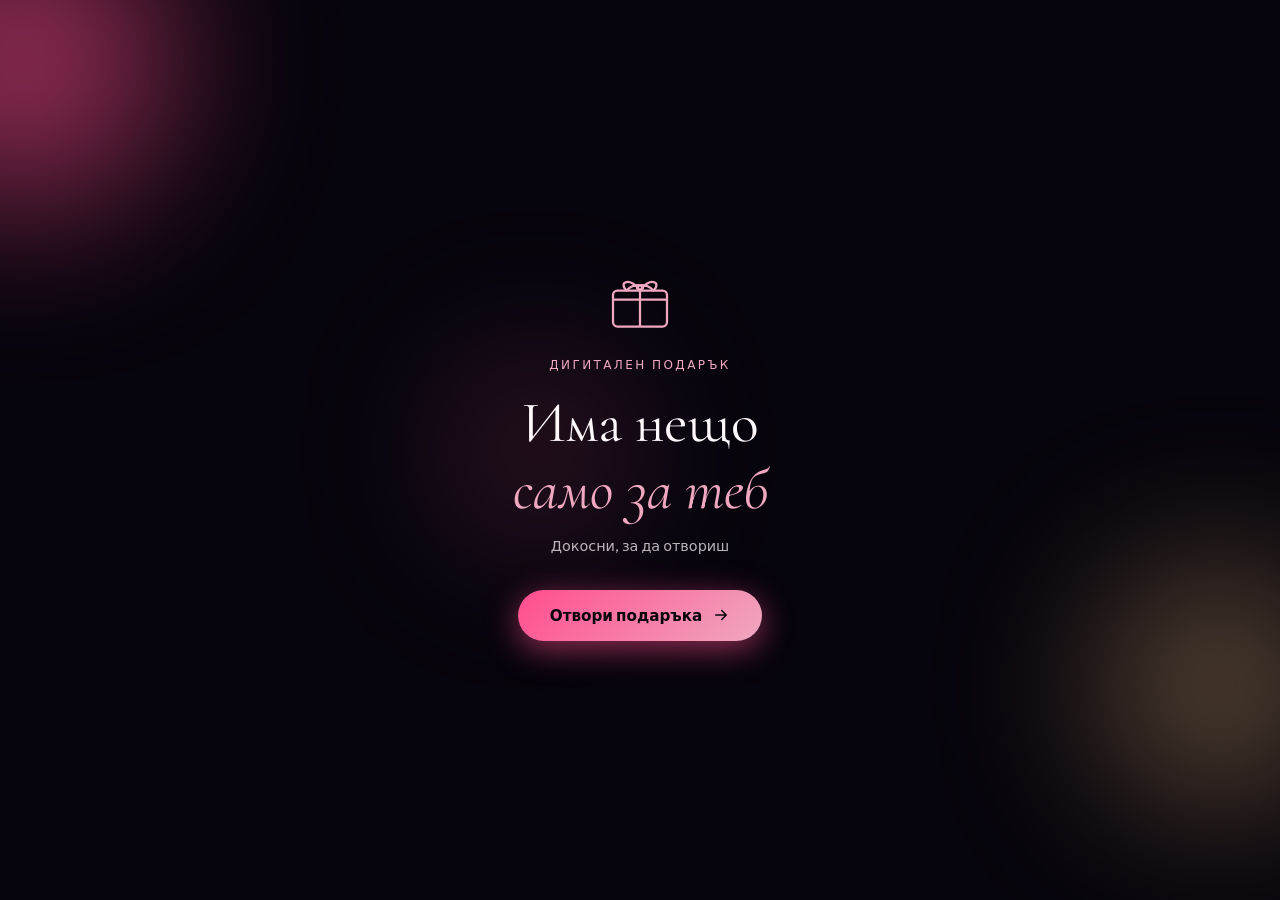
==== index.html @ 92783d60 "init" ====
<!DOCTYPE html>
<html lang="bg">
<head>
  <meta charset="UTF-8">
  <meta name="viewport" content="width=device-width, initial-scale=1.0, viewport-fit=cover">
  <meta name="description" content="Персонализиран дигитален подарък — създаден с любов за теб.">
  <meta name="theme-color" content="#0a0612">
  <title>За Теб · Дигитален Подарък</title>
  <link rel="preconnect" href="https://fonts.googleapis.com">
  <link rel="preconnect" href="https://fonts.gstatic.com" crossorigin>
  <link href="https://fonts.googleapis.com/css2?family=Cormorant+Garamond:ital,wght@0,400;0,600;0,700;1,400;1,600&family=Outfit:wght@300;400;500;600;700&display=swap" rel="stylesheet">
  <link rel="stylesheet" href="styles.css">
</head>
<body>

  <!-- Preloader -->
  <div id="preloader" class="preloader" aria-hidden="true">
    <div class="preloader__inner">
      <div class="preloader__ring"></div>
      <p class="preloader__text">Подготвяме нещо специално...</p>
    </div>
  </div>

  <!-- Intro Gate -->
  <div id="intro" class="intro" role="dialog" aria-label="Отвори подаръка">
    <div class="intro__bg">
      <div class="intro__orb intro__orb--1"></div>
      <div class="intro__orb intro__orb--2"></div>
      <div class="intro__orb intro__orb--3"></div>
    </div>
    <div class="intro__content">
      <div class="intro__gift-icon" aria-hidden="true">
        <svg viewBox="0 0 64 64" fill="none" xmlns="http://www.w3.org/2000/svg">
          <rect x="8" y="28" width="48" height="32" rx="4" stroke="currentColor" stroke-width="2"/>
          <path d="M32 28V60M8 36h48" stroke="currentColor" stroke-width="2"/>
          <path d="M32 28c-8-12-20-8-12 0 8-8 20-4 12 0z" stroke="currentColor" stroke-width="2" fill="none"/>
          <path d="M32 28c8-12 20-8 12 0-8-8-20-4-12 0z" stroke="currentColor" stroke-width="2" fill="none"/>
        </svg>
      </div>
      <p class="intro__label">Дигитален подарък</p>
      <h1 class="intro__title">Има нещо<br><em>само за теб</em></h1>
      <p class="intro__subtitle">Докосни, за да отвориш</p>
      <button id="openGift" class="intro__btn" type="button">
        <span>Отвори подаръка</span>
        <svg viewBox="0 0 24 24" fill="none" aria-hidden="true">
          <path d="M5 12h14M13 6l6 6-6 6" stroke="currentColor" stroke-width="2" stroke-linecap="round" stroke-linejoin="round"/>
        </svg>
      </button>
    </div>
    <div class="intro__particles" id="introParticles" aria-hidden="true"></div>
  </div>

  <!-- Main Experience -->
  <main id="main" class="main hidden">

    <!-- Ambient Background -->
    <div class="ambient" aria-hidden="true">
      <div class="ambient__aurora"></div>
      <div class="ambient__orb ambient__orb--1"></div>
      <div class="ambient__orb ambient__orb--2"></div>
      <div class="ambient__orb ambient__orb--3"></div>
      <div class="ambient__orb ambient__orb--4"></div>
      <div class="ambient__grain"></div>
      <canvas id="ambientCanvas" class="ambient__canvas"></canvas>
    </div>

    <!-- Open Burst FX -->
    <canvas id="openBurst" class="open-burst" aria-hidden="true"></canvas>

    <!-- Floating Nav -->
    <nav class="nav" aria-label="Навигация">
      <a href="#hero" class="nav__logo">За Теб</a>
      <button id="navToggle" class="nav__toggle" type="button" aria-label="Меню" aria-expanded="false">
        <span></span><span></span>
      </button>
      <ul id="navMenu" class="nav__menu">
        <li><a href="#memories">Спомени</a></li>
        <li><a href="#timeline">История</a></li>
        <li><a href="#playzone">Игри</a></li>
        <li><a href="#letter">Писмо</a></li>
        <li><a href="#surprise">Изненада</a></li>
      </ul>
    </nav>

    <!-- Hero -->
    <section id="hero" class="hero">
      <div class="hero__cinema" aria-hidden="true">
        <span class="hero__bar hero__bar--top"></span>
        <span class="hero__bar hero__bar--bottom"></span>
      </div>
      <div class="hero__bg">
        <img src="https://images.unsplash.com/photo-1516589178581-6ec7833048cb?w=1920&q=85" alt="" class="hero__bg-img" loading="eager">
        <div class="hero__overlay"></div>
        <div class="hero__mesh" aria-hidden="true"></div>
        <div class="hero__shimmer" aria-hidden="true"></div>
        <div class="hero__vignette" aria-hidden="true"></div>
        <canvas id="heroSparkles" class="hero__sparkles" aria-hidden="true"></canvas>
      </div>
      <div class="hero__content">
        <p class="hero__eyebrow reveal">
          <span class="hero__eyebrow-dot"></span>
          Създадено с любов
        </p>
        <h1 class="hero__title reveal">
          <span class="hero__title-line">За най-</span>
          <span class="hero__title-line hero__title-line--accent">специалния</span>
          <span class="hero__title-line">човек</span>
        </h1>
        <div class="hero__name-wrap reveal">
          <span class="hero__name-glow" aria-hidden="true"></span>
          <p class="hero__name">Мария</p>
        </div>
        <p class="hero__message reveal">Всеки момент с теб е подарък.<br>Този е само за теб.</p>
        <a href="#memories" class="hero__scroll reveal" aria-label="Продължи надолу">
          <span>Разгледай</span>
          <div class="hero__scroll-line"></div>
        </a>
      </div>
      <div class="hero__glow" aria-hidden="true"></div>
      <div class="hero__flare" aria-hidden="true"></div>
    </section>

    <!-- Stats Strip -->
    <section class="stats" aria-label="Нашите числа">
      <div class="stats__grid">
        <article class="stats__item reveal">
          <div class="stats__card">
            <span class="stats__number" data-count="847">0</span>
            <span class="stats__label">дни заедно</span>
          </div>
        </article>
        <article class="stats__item reveal">
          <div class="stats__card">
            <span class="stats__number" data-count="12400">0</span>
            <span class="stats__label">усмивки</span>
          </div>
        </article>
        <article class="stats__item reveal">
          <div class="stats__card">
            <span class="stats__number" data-count="1">0</span>
            <span class="stats__label">безкрайна любов</span>
          </div>
        </article>
      </div>
    </section>

    <!-- Memories Gallery -->
    <section id="memories" class="memories">
      <header class="section-header reveal">
        <span class="section-header__tag">Галерия</span>
        <h2 class="section-header__title section-header__title--glow">Нашите <em>спомени</em></h2>
        <p class="section-header__desc">Всяка снимка разказва история, която само ние познаваме.</p>
        <div class="section-header__line" aria-hidden="true"></div>
      </header>

      <div class="gallery">
        <figure class="gallery__item reveal" data-index="0" data-tilt>
          <div class="gallery__shine" aria-hidden="true"></div>
          <img src="https://images.unsplash.com/photo-1522673604730-d40e2a6a5e9d?w=800&q=80" alt="Залез заедно" loading="lazy">
          <figcaption class="gallery__caption">
            <span class="gallery__date">Лято 2024</span>
            <span class="gallery__text">Залез, който никога няма да забравим</span>
          </figcaption>
        </figure>
        <figure class="gallery__item reveal" data-index="1" data-tilt>
          <div class="gallery__shine" aria-hidden="true"></div>
          <img src="https://images.unsplash.com/photo-1516589178581-6ec7833048cb?w=800&q=80" alt="Прогулка в парка" loading="lazy">
          <figcaption class="gallery__caption">
            <span class="gallery__date">Пролет 2024</span>
            <span class="gallery__text">Първата ни прогулка</span>
          </figcaption>
        </figure>
        <figure class="gallery__item reveal" data-index="2" data-tilt>
          <div class="gallery__shine" aria-hidden="true"></div>
          <img src="https://images.unsplash.com/photo-1529333166437-7750a6dd5a70?w=800&q=80" alt="Кафе и разговори" loading="lazy">
          <figcaption class="gallery__caption">
            <span class="gallery__date">Есен 2023</span>
            <span class="gallery__text">Кафе и безкрайни разговори</span>
          </figcaption>
        </figure>
        <figure class="gallery__item reveal" data-index="3" data-tilt>
          <div class="gallery__shine" aria-hidden="true"></div>
          <img src="https://images.unsplash.com/photo-1464366400600-7168b8af9bc3?w=1200&q=80" alt="Празненство" loading="lazy">
          <figcaption class="gallery__caption">
            <span class="gallery__date">Зима 2023</span>
            <span class="gallery__text">Най-щастливата вечер</span>
          </figcaption>
        </figure>
        <figure class="gallery__item reveal" data-index="4" data-tilt>
          <div class="gallery__shine" aria-hidden="true"></div>
          <img src="https://images.unsplash.com/photo-1529156069898-49953e39b3ac?w=800&q=80" alt="Приятели и смях" loading="lazy">
          <figcaption class="gallery__caption">
            <span class="gallery__date">Лято 2023</span>
            <span class="gallery__text">Смях до сълзи</span>
          </figcaption>
        </figure>
        <figure class="gallery__item reveal" data-index="5" data-tilt>
          <div class="gallery__shine" aria-hidden="true"></div>
          <img src="https://images.unsplash.com/photo-1474557173912-6a41c27d7dcc?w=800&q=80" alt="Пътуване" loading="lazy">
          <figcaption class="gallery__caption">
            <span class="gallery__date">Есен 2022</span>
            <span class="gallery__text">Нашето първо пътуване</span>
          </figcaption>
        </figure>
      </div>
    </section>

    <!-- Timeline -->
    <section id="timeline" class="timeline">
      <header class="section-header reveal">
        <span class="section-header__tag">Хронология</span>
        <h2 class="section-header__title section-header__title--glow">Нашата <em>история</em></h2>
        <p class="section-header__desc">Всеки момент е връзка в веригата на нещата, които ни събраха.</p>
      </header>

      <div class="timeline__track">
        <div class="timeline__line-glow" aria-hidden="true"></div>
        <article class="timeline__event reveal">
          <div class="timeline__marker"><div class="timeline__dot"></div></div>
          <div class="timeline__card">
            <time class="timeline__date" datetime="2022-03-14">14.03.2022</time>
            <h3 class="timeline__heading">Първата среща</h3>
            <p class="timeline__text">Никой не знаеше, че този ден ще промени всичко. Една усмивка, един разговор — и светът изглеждаше различно.</p>
          </div>
        </article>
        <article class="timeline__event reveal">
          <div class="timeline__marker"><div class="timeline__dot"></div></div>
          <div class="timeline__card">
            <time class="timeline__date" datetime="2022-06-21">21.06.2022</time>
            <h3 class="timeline__heading">Първото пътуване</h3>
            <p class="timeline__text">Море, слънце и безгрижие. Разбрахме, че заедно всяко място е по-красиво.</p>
          </div>
        </article>
        <article class="timeline__event reveal">
          <div class="timeline__marker"><div class="timeline__dot"></div></div>
          <div class="timeline__card">
            <time class="timeline__date" datetime="2023-02-14">14.02.2023</time>
            <h3 class="timeline__heading">Годишнина</h3>
            <p class="timeline__text">Една година изминала като миг. Празнувахме с тихи обещания и големи мечти.</p>
          </div>
        </article>
        <article class="timeline__event reveal">
          <div class="timeline__marker"><div class="timeline__dot"></div></div>
          <div class="timeline__card">
            <time class="timeline__date" datetime="2024-01-01">01.01.2024</time>
            <h3 class="timeline__heading">Нова година, същата любов</h3>
            <p class="timeline__text">В полунощ те погледнах и разбрах — искам още хиляди такива моменти с теб.</p>
          </div>
        </article>
        <article class="timeline__event reveal">
          <div class="timeline__marker"><div class="timeline__dot"></div></div>
          <div class="timeline__card">
            <time class="timeline__date" datetime="2025-06-07">Днес</time>
            <h3 class="timeline__heading">Този подарък</h3>
            <p class="timeline__text">Защото заслужаваш да знаеш колко много значиш. Сега и винаги.</p>
          </div>
        </article>
      </div>
    </section>

    <!-- Play Zone -->
    <section id="playzone" class="playzone">
      <header class="section-header reveal">
        <span class="section-header__tag">Интерактивно</span>
        <h2 class="section-header__title section-header__title--glow">Малки <em>игри</em> за теб</h2>
        <p class="section-header__desc">Забавление, изненади и малки тайни — само за теб.</p>
        <div class="section-header__line" aria-hidden="true"></div>
      </header>

      <!-- Quiz -->
      <div id="quiz" class="game-panel reveal">
        <div class="game-panel__head">
          <span class="game-panel__icon">💬</span>
          <div>
            <h3 class="game-panel__title">Колко ме познаваш?</h3>
            <p class="game-panel__sub">5 примерни въпроса за нас</p>
          </div>
        </div>
        <div id="quizBody" class="quiz">
          <div class="quiz__progress">
            <span id="quizProgress">1 / 5</span>
            <div class="quiz__bar"><div id="quizBar" class="quiz__bar-fill"></div></div>
          </div>
          <p id="quizQuestion" class="quiz__question"></p>
          <div id="quizOptions" class="quiz__options"></div>
        </div>
        <div id="quizResult" class="quiz__result is-collapsed">
          <p class="quiz__score" id="quizScore"></p>
          <p class="quiz__msg" id="quizMsg"></p>
          <button type="button" id="quizRetry" class="game-btn">Играй отново</button>
        </div>
      </div>

      <!-- Catch Hearts -->
      <div id="catchgame" class="game-panel reveal">
        <div class="game-panel__head">
          <span class="game-panel__icon">🎯</span>
          <div>
            <h3 class="game-panel__title">Хвани сърцата</h3>
            <p class="game-panel__sub">Докосни падащите сърца за 20 секунди</p>
          </div>
        </div>
        <div class="catch">
          <div class="catch__hud">
            <span>Точки: <strong id="catchScore">0</strong></span>
            <span>Време: <strong id="catchTime">20</strong>s</span>
          </div>
          <div id="catchArena" class="catch__arena" tabindex="0" role="application" aria-label="Хвани сърцата игра">
            <p id="catchHint" class="catch__hint">Натисни „Старт" и хвани сърцата!</p>
          </div>
          <button type="button" id="catchStart" class="game-btn">Старт</button>
          <p id="catchEnd" class="catch__end is-collapsed"></p>
        </div>
      </div>

      <!-- Scratch Card -->
      <div id="scratch" class="game-panel reveal">
        <div class="game-panel__head">
          <span class="game-panel__icon">✨</span>
          <div>
            <h3 class="game-panel__title">Изтрий и открий</h3>
            <p class="game-panel__sub">Скрита изненада под слоя</p>
          </div>
        </div>
        <div class="scratch">
          <div class="scratch__card">
            <div class="scratch__prize">
              <span class="scratch__prize-label">Тайният подарък</span>
              <p class="scratch__prize-text">Уикенд на море<br>само за нас двамата 🌊</p>
              <span class="scratch__prize-from">— Алекс</span>
            </div>
            <canvas id="scratchCanvas" class="scratch__canvas" aria-label="Изтрий с пръст или мишка"></canvas>
            <p class="scratch__hint">👆 Изтрий с пръст, за да видиш изненадата</p>
          </div>
        </div>
      </div>
    </section>

    <!-- Letter Envelope -->
    <section id="letter" class="letter">
      <header class="section-header reveal">
        <span class="section-header__tag">Последно писмо</span>
        <h2 class="section-header__title section-header__title--glow">Нещо <em>специално</em></h2>
        <p class="section-header__desc">Отвори плика и прочети съобщението.</p>
      </header>

      <div class="envelope-wrap reveal">
        <div class="envelope-stage">
          <div class="envelope-stage__glow" aria-hidden="true"></div>
          <button id="envelopeBtn" class="envelope" type="button" aria-label="Отвори плика" aria-expanded="false">
            <div class="envelope__shadow" aria-hidden="true"></div>
            <div class="envelope__back" aria-hidden="true">
              <span class="envelope__trim" aria-hidden="true"></span>
            </div>
            <div class="envelope__peek" aria-hidden="true"></div>
            <div class="envelope__front" aria-hidden="true"></div>
            <div class="envelope__flap" aria-hidden="true"></div>
            <div class="envelope__seal" aria-hidden="true">
              <span class="envelope__seal-heart">♥</span>
              <small>Докосни</small>
            </div>
            <span class="envelope__ribbon" aria-hidden="true"></span>
          </button>
        </div>
        <p class="envelope__cta" id="envelopeCta">
          <span class="envelope__cta-pulse" aria-hidden="true"></span>
          Докосни плика, за да прочетеш писмото
        </p>
      </div>
    </section>

    <!-- Surprise -->
    <section id="surprise" class="surprise">
      <div class="surprise__inner reveal">
        <div class="surprise__visual">
          <div class="surprise__stage" aria-hidden="true">
            <div class="surprise__rings">
              <span></span><span></span><span></span>
            </div>
            <div class="surprise__heart-pulse">
              <svg viewBox="0 0 24 24" fill="currentColor" aria-hidden="true">
                <path d="M12 21.35l-1.45-1.32C5.4 15.36 2 12.28 2 8.5 2 5.42 4.42 3 7.5 3c1.74 0 3.41.81 4.5 2.09C13.09 3.81 14.76 3 16.5 3 19.58 3 22 5.42 22 8.5c0 3.78-3.4 6.86-8.55 11.54L12 21.35z"/>
              </svg>
            </div>
          </div>
        </div>
        <h2 class="surprise__title surprise__title--glow">Ти си моето<br><em>най-голямо чудо</em></h2>
        <p class="surprise__text">Натисни сърцето и виж нещо специално</p>
        <button id="surpriseBtn" class="surprise__btn" type="button">
          <svg viewBox="0 0 24 24" fill="currentColor" aria-hidden="true">
            <path d="M12 21.35l-1.45-1.32C5.4 15.36 2 12.28 2 8.5 2 5.42 4.42 3 7.5 3c1.74 0 3.41.81 4.5 2.09C13.09 3.81 14.76 3 16.5 3 19.58 3 22 5.42 22 8.5c0 3.78-3.4 6.86-8.55 11.54L12 21.35z"/>
          </svg>
          <span>Обичам те</span>
        </button>
      </div>
      <canvas id="confetti" class="confetti-canvas" aria-hidden="true"></canvas>
    </section>

    <!-- Footer -->
    <footer class="footer">
      <p class="footer__text">Създадено с ♥ като дигитален подарък</p>
      <p class="footer__brand">WebGift</p>
    </footer>

  </main>

  <!-- Fullscreen Letter -->
  <div id="letterOverlay" class="letter-overlay" role="dialog" aria-label="Писмо" aria-hidden="true">
    <div class="letter-overlay__bg" aria-hidden="true"></div>
    <article class="letter-overlay__paper">
      <button class="letter-overlay__close" type="button" aria-label="Затвори писмото">&times;</button>
      <div class="letter-overlay__frame" aria-hidden="true"></div>
      <header class="letter-overlay__header">
        <span class="letter-overlay__tag">Лично писмо</span>
        <div class="letter-overlay__ornament" aria-hidden="true">♥</div>
      </header>
      <p class="letter-overlay__greeting">Скъпа Мария,</p>
      <div class="letter-overlay__body">
        <p>Написах това писмо с мисъл за всеки момент, в който си била до мен. За всяка усмивка, за всяка тиха вечер, за всяко „обичам те", което казахме без думи.</p>
        <p>Ти си моето най-красиво приключение. Не перфектно — истинско. И точно затова те обичам.</p>
        <p>Този подарък е мой жест към теб — дигитален, но сърдечен. За да пазиш нашите спомени там, където винаги можеш да ги отвориш.</p>
        <p>Благодаря ти, че си част от моя свят. С теб всичко е по-светло, по-топло и по-истинско.</p>
      </div>
      <footer class="letter-overlay__footer">
        <p class="letter-overlay__sign">Завинаги твой,</p>
        <p class="letter-overlay__name">Алекс</p>
        <span class="letter-overlay__divider" aria-hidden="true"></span>
      </footer>
    </article>
  </div>

  <!-- Lightbox -->
  <div id="lightbox" class="lightbox" role="dialog" aria-label="Галерия" aria-hidden="true">
    <button class="lightbox__close" type="button" aria-label="Затвори">&times;</button>
    <button class="lightbox__prev" type="button" aria-label="Предишна">&#8249;</button>
    <button class="lightbox__next" type="button" aria-label="Следваща">&#8250;</button>
    <div class="lightbox__content">
      <img id="lightboxImg" src="" alt="">
      <p id="lightboxCaption" class="lightbox__caption"></p>
    </div>
  </div>

  <script src="script.js"></script>
</body>
</html>
---- styles.css ----
/* ============================================
   WebGift — Premium Digital Gift Experience
   Mobile-first · Responsive · Brutal beauty
   ============================================ */

:root {
  --bg-deep: #06040c;
  --bg-card: #0e0918;
  --bg-elevated: #161024;
  --accent: #f0a8c0;
  --accent-hot: #ff4d8d;
  --accent-glow: rgba(255, 77, 141, 0.55);
  --violet: #b06aff;
  --violet-glow: rgba(176, 106, 255, 0.4);
  --gold: #e8b87a;
  --gold-soft: rgba(232, 184, 122, 0.35);
  --text: #fff8fc;
  --text-muted: rgba(255, 248, 252, 0.72);
  --text-dim: rgba(255, 248, 252, 0.45);
  --border: rgba(255, 255, 255, 0.1);
  --glow-pink: 0 0 40px rgba(255, 77, 141, 0.35), 0 0 80px rgba(255, 77, 141, 0.15);
  --glow-mixed: 0 0 30px rgba(255, 77, 141, 0.3), 0 0 60px rgba(176, 106, 255, 0.2);
  --radius: 16px;
  --radius-lg: 24px;
  --font-display: 'Cormorant Garamond', Georgia, serif;
  --font-body: 'Outfit', system-ui, sans-serif;
  --ease-out: cubic-bezier(0.22, 1, 0.36, 1);
  --ease-spring: cubic-bezier(0.34, 1.56, 0.64, 1);
  --nav-height: 64px;
  --safe-top: env(safe-area-inset-top, 0px);
  --safe-bottom: env(safe-area-inset-bottom, 0px);
}

*, *::before, *::after {
  box-sizing: border-box;
  margin: 0;
  padding: 0;
}

html {
  scroll-behavior: smooth;
  -webkit-text-size-adjust: 100%;
}

body {
  font-family: var(--font-body);
  background: var(--bg-deep);
  color: var(--text);
  line-height: 1.6;
  overflow-x: hidden;
  -webkit-font-smoothing: antialiased;
}

img {
  display: block;
  max-width: 100%;
  height: auto;
}

.gallery__item img {
  max-width: none;
}

a {
  color: inherit;
  text-decoration: none;
}

button {
  font-family: inherit;
  cursor: pointer;
  border: none;
  background: none;
}

.hidden {
  visibility: hidden !important;
  pointer-events: none !important;
  position: fixed !important;
  inset: 0 !important;
  overflow: hidden !important;
}

.is-collapsed {
  display: none !important;
}

/* ─── Main Shell ─── */
.main {
  position: relative;
  isolation: isolate;
  opacity: 0;
  transition: opacity 1s var(--ease-out);
}

.main.is-active {
  opacity: 1;
}

/* ─── Open Burst ─── */
.open-burst {
  position: fixed;
  inset: 0;
  z-index: 8500;
  pointer-events: none;
  opacity: 0;
  transition: opacity 0.3s;
}

.open-burst.active {
  opacity: 1;
}

/* ─── Ambient Background ─── */
.ambient {
  position: fixed;
  inset: 0;
  z-index: 0;
  pointer-events: none;
  overflow: hidden;
}

.ambient__aurora {
  position: absolute;
  inset: -50%;
  background:
    conic-gradient(from 0deg at 50% 50%,
      transparent 0deg,
      rgba(255, 77, 141, 0.12) 60deg,
      transparent 120deg,
      rgba(176, 106, 255, 0.1) 200deg,
      transparent 280deg,
      rgba(232, 184, 122, 0.08) 340deg,
      transparent 360deg);
  animation: auroraSpin 30s linear infinite;
  filter: blur(60px);
}

@keyframes auroraSpin {
  to { transform: rotate(360deg); }
}

.ambient__orb {
  position: absolute;
  border-radius: 50%;
  filter: blur(70px);
  will-change: transform;
  mix-blend-mode: screen;
}

.ambient__orb--1 {
  width: min(90vw, 560px);
  height: min(90vw, 560px);
  background: rgba(255, 77, 141, 0.28);
  top: -20%;
  left: -25%;
  animation: ambientDrift1 14s ease-in-out infinite;
}

.ambient__orb--2 {
  width: min(75vw, 460px);
  height: min(75vw, 460px);
  background: rgba(176, 106, 255, 0.22);
  bottom: 10%;
  right: -20%;
  animation: ambientDrift2 18s ease-in-out infinite;
}

.ambient__orb--3 {
  width: min(55vw, 360px);
  height: min(55vw, 360px);
  background: rgba(255, 77, 141, 0.2);
  top: 40%;
  left: 25%;
  animation: ambientDrift3 12s ease-in-out infinite;
}

.ambient__orb--4 {
  width: min(45vw, 300px);
  height: min(45vw, 300px);
  background: rgba(232, 184, 122, 0.18);
  top: 60%;
  right: 20%;
  animation: ambientDrift1 20s ease-in-out infinite reverse;
}

@keyframes ambientDrift1 {
  0%, 100% { transform: translate(0, 0); }
  50% { transform: translate(40px, 30px); }
}

@keyframes ambientDrift2 {
  0%, 100% { transform: translate(0, 0); }
  50% { transform: translate(-30px, -40px); }
}

@keyframes ambientDrift3 {
  0%, 100% { transform: translate(0, 0); }
  50% { transform: translate(25px, -25px); }
}

.ambient__grain {
  position: absolute;
  inset: 0;
  opacity: 0.06;
  background-image: url("data:image/svg+xml,%3Csvg viewBox='0 0 256 256' xmlns='http://www.w3.org/2000/svg'%3E%3Cfilter id='n'%3E%3CfeTurbulence type='fractalNoise' baseFrequency='0.85' numOctaves='4' stitchTiles='stitch'/%3E%3C/filter%3E%3Crect width='100%25' height='100%25' filter='url(%23n)'/%3E%3C/svg%3E");
  background-size: 180px;
}

.ambient__canvas {
  position: absolute;
  inset: 0;
  width: 100%;
  height: 100%;
  opacity: 0.85;
}

/* ─── Preloader ─── */
.preloader {
  position: fixed;
  inset: 0;
  z-index: 9999;
  display: flex;
  align-items: center;
  justify-content: center;
  background: var(--bg-deep);
  transition: opacity 0.6s var(--ease-out), visibility 0.6s;
}

.preloader.done {
  opacity: 0;
  visibility: hidden;
  pointer-events: none;
}

.preloader__inner {
  text-align: center;
}

.preloader__ring {
  width: 48px;
  height: 48px;
  margin: 0 auto 20px;
  border: 2px solid var(--border);
  border-top-color: var(--accent);
  border-radius: 50%;
  animation: spin 0.9s linear infinite;
}

.preloader__text {
  font-size: 0.85rem;
  color: var(--text-muted);
  letter-spacing: 0.12em;
  text-transform: uppercase;
}

@keyframes spin {
  to { transform: rotate(360deg); }
}

/* ─── Intro Gate ─── */
.intro {
  position: fixed;
  inset: 0;
  z-index: 9000;
  display: flex;
  align-items: center;
  justify-content: center;
  background: var(--bg-deep);
  transition: opacity 0.8s var(--ease-out), transform 0.8s var(--ease-out), visibility 0.8s;
}

.intro.closing {
  opacity: 0;
  transform: scale(1.05);
  visibility: hidden;
  pointer-events: none;
}

.intro__bg {
  position: absolute;
  inset: 0;
  overflow: hidden;
}

.intro__orb {
  position: absolute;
  border-radius: 50%;
  filter: blur(80px);
  animation: float 8s ease-in-out infinite;
}

.intro__orb--1 {
  width: 300px;
  height: 300px;
  background: var(--accent-glow);
  top: -10%;
  left: -10%;
}

.intro__orb--2 {
  width: 250px;
  height: 250px;
  background: var(--gold-soft);
  bottom: 10%;
  right: -5%;
  animation-delay: -3s;
}

.intro__orb--3 {
  width: 180px;
  height: 180px;
  background: rgba(255, 107, 157, 0.2);
  top: 40%;
  left: 35%;
  animation: float 8s ease-in-out infinite -5s;
}

@keyframes float {
  0%, 100% { transform: translate(0, 0) scale(1); }
  33% { transform: translate(20px, -20px) scale(1.05); }
  66% { transform: translate(-15px, 15px) scale(0.95); }
}

.intro__content {
  position: relative;
  z-index: 2;
  text-align: center;
  padding: 24px;
  max-width: 420px;
}

.intro__gift-icon {
  width: 72px;
  height: 72px;
  margin: 0 auto 24px;
  color: var(--accent);
  animation: giftBounce 2.5s var(--ease-spring) infinite;
}

@keyframes giftBounce {
  0%, 100% { transform: translateY(0); }
  50% { transform: translateY(-8px); }
}

.intro__label {
  font-size: 0.75rem;
  letter-spacing: 0.2em;
  text-transform: uppercase;
  color: var(--accent);
  margin-bottom: 16px;
}

.intro__title {
  font-family: var(--font-display);
  font-size: clamp(2.4rem, 8vw, 3.6rem);
  font-weight: 400;
  line-height: 1.15;
  margin-bottom: 12px;
}

.intro__title em {
  font-style: italic;
  color: var(--accent);
}

.intro__subtitle {
  font-size: 0.9rem;
  color: var(--text-muted);
  margin-bottom: 32px;
}

.intro__btn {
  display: inline-flex;
  align-items: center;
  gap: 10px;
  padding: 16px 32px;
  background: linear-gradient(135deg, var(--accent-hot), var(--accent));
  color: var(--bg-deep);
  font-weight: 600;
  font-size: 0.95rem;
  border-radius: 100px;
  box-shadow: 0 8px 32px var(--accent-glow), 0 0 0 0 rgba(255, 107, 157, 0.4);
  transition: transform 0.3s var(--ease-spring), box-shadow 0.3s;
  animation: pulseGlow 2.5s ease-in-out infinite;
}

.intro__btn svg {
  width: 18px;
  height: 18px;
  transition: transform 0.3s var(--ease-out);
}

.intro__btn:hover,
.intro__btn:active {
  transform: scale(1.04);
}

.intro__btn:active svg {
  transform: translateX(4px);
}

@keyframes pulseGlow {
  0%, 100% { box-shadow: 0 8px 32px var(--accent-glow), 0 0 0 0 rgba(255, 107, 157, 0.3); }
  50% { box-shadow: 0 12px 40px var(--accent-glow), 0 0 0 12px rgba(255, 107, 157, 0); }
}

.intro__particles {
  position: absolute;
  inset: 0;
  pointer-events: none;
  overflow: hidden;
}

.intro__particle {
  position: absolute;
  width: 4px;
  height: 4px;
  background: var(--accent);
  border-radius: 50%;
  opacity: 0;
  animation: particleRise 4s ease-in-out infinite;
}

@keyframes particleRise {
  0% { opacity: 0; transform: translateY(100vh) scale(0); }
  10% { opacity: 0.8; }
  90% { opacity: 0.3; }
  100% { opacity: 0; transform: translateY(-20px) scale(1); }
}

/* ─── Navigation ─── */
.nav {
  position: fixed;
  top: 0;
  left: 0;
  right: 0;
  z-index: 100;
  display: flex;
  align-items: center;
  justify-content: space-between;
  padding: calc(12px + var(--safe-top)) 20px 12px;
  background: rgba(10, 6, 18, 0.7);
  backdrop-filter: blur(20px);
  -webkit-backdrop-filter: blur(20px);
  border-bottom: 1px solid var(--border);
  transform: translateY(-100%);
  opacity: 0;
  transition: transform 0.5s var(--ease-out), opacity 0.5s;
}

.nav.visible {
  transform: translateY(0);
  opacity: 1;
  box-shadow: 0 4px 30px rgba(255, 77, 141, 0.1);
}

.nav__logo {
  font-family: var(--font-display);
  font-size: 1.25rem;
  font-weight: 600;
  color: var(--accent);
}

.nav__toggle {
  display: flex;
  flex-direction: column;
  gap: 5px;
  width: 28px;
  padding: 4px 0;
  z-index: 2;
}

.nav__toggle span {
  display: block;
  height: 2px;
  background: var(--text);
  border-radius: 2px;
  transition: transform 0.3s, opacity 0.3s;
}

.nav__toggle.open span:first-child {
  transform: translateY(7px) rotate(45deg);
}

.nav__toggle.open span:last-child {
  transform: translateY(-7px) rotate(-45deg);
}

.nav__menu {
  position: fixed;
  inset: 0;
  display: flex;
  flex-direction: column;
  align-items: center;
  justify-content: center;
  gap: 8px;
  background: rgba(10, 6, 18, 0.97);
  list-style: none;
  opacity: 0;
  visibility: hidden;
  transition: opacity 0.35s, visibility 0.35s;
}

.nav__menu.open {
  opacity: 1;
  visibility: visible;
}

.nav__menu a {
  font-family: var(--font-display);
  font-size: clamp(1.8rem, 6vw, 2.4rem);
  padding: 12px 24px;
  color: var(--text-muted);
  transition: color 0.3s;
}

.nav__menu a:hover,
.nav__menu a:focus,
.nav__menu a.active {
  color: var(--accent);
}

@media (min-width: 768px) {
  .nav__toggle { display: none; }

  .nav__menu {
    position: static;
    flex-direction: row;
    background: none;
    opacity: 1;
    visibility: visible;
    gap: 4px;
  }

  .nav__menu a {
    font-family: var(--font-body);
    font-size: 0.85rem;
    font-weight: 500;
    letter-spacing: 0.04em;
    padding: 8px 16px;
    border-radius: 100px;
    transition: background 0.3s, color 0.3s;
  }

  .nav__menu a:hover {
    background: rgba(255, 255, 255, 0.06);
    color: var(--text);
  }
}

/* ─── Hero ─── */
.hero {
  position: relative;
  z-index: 1;
  min-height: 100svh;
  min-height: 100dvh;
  display: flex;
  align-items: flex-end;
  overflow: hidden;
}

.hero__cinema {
  position: absolute;
  inset: 0;
  z-index: 5;
  pointer-events: none;
}

.hero__bar {
  position: absolute;
  left: 0;
  right: 0;
  height: 0;
  background: var(--bg-deep);
  transition: height 1.2s var(--ease-out) 0.3s;
}

.hero__bar--top { top: 0; }
.hero__bar--bottom { bottom: 0; }

.hero.revealed .hero__bar {
  height: clamp(28px, 5vh, 48px);
}

.hero__bg {
  position: absolute;
  inset: 0;
}

.hero__bg-img {
  width: 100%;
  height: 100%;
  object-fit: cover;
  transform: scale(1.25);
  filter: saturate(1.25) contrast(1.05);
  transition: transform 1.4s var(--ease-out), filter 1.4s;
  will-change: transform;
}

.hero.in-view .hero__bg-img {
  transform: scale(1.06) translateY(var(--hero-parallax, 0px));
  animation: kenBurns 18s ease-in-out infinite alternate;
}

@keyframes kenBurns {
  0% { transform: scale(1.06) translateY(var(--hero-parallax, 0px)) translate(0, 0); }
  100% { transform: scale(1.14) translateY(var(--hero-parallax, 0px)) translate(-2%, -1.5%); }
}

.hero__overlay {
  position: absolute;
  inset: 0;
  background:
    linear-gradient(180deg,
      rgba(6, 4, 12, 0.7) 0%,
      rgba(6, 4, 12, 0.2) 30%,
      rgba(6, 4, 12, 0.35) 55%,
      rgba(6, 4, 12, 0.85) 80%,
      var(--bg-deep) 100%),
    linear-gradient(135deg, rgba(255, 77, 141, 0.15) 0%, transparent 50%, rgba(176, 106, 255, 0.12) 100%);
}

.hero__mesh {
  position: absolute;
  inset: 0;
  background:
    radial-gradient(ellipse 90% 60% at 15% 85%, rgba(255, 77, 141, 0.35), transparent),
    radial-gradient(ellipse 70% 50% at 85% 15%, rgba(176, 106, 255, 0.25), transparent),
    radial-gradient(ellipse 50% 40% at 50% 50%, rgba(232, 184, 122, 0.12), transparent);
  mix-blend-mode: screen;
  opacity: 1;
  animation: meshPulse 6s ease-in-out infinite alternate;
}

@keyframes meshPulse {
  0% { opacity: 0.85; }
  100% { opacity: 1; }
}

.hero__shimmer {
  position: absolute;
  inset: 0;
  background: linear-gradient(
    105deg,
    transparent 40%,
    rgba(255, 255, 255, 0.06) 45%,
    rgba(255, 77, 141, 0.12) 50%,
    rgba(255, 255, 255, 0.06) 55%,
    transparent 60%
  );
  background-size: 200% 100%;
  animation: heroShimmer 5s ease-in-out infinite;
  pointer-events: none;
}

@keyframes heroShimmer {
  0% { background-position: 200% 0; }
  100% { background-position: -200% 0; }
}

.hero__vignette {
  position: absolute;
  inset: 0;
  background: radial-gradient(ellipse at center, transparent 25%, rgba(6, 4, 12, 0.75) 100%);
  pointer-events: none;
}

.hero__sparkles {
  position: absolute;
  inset: 0;
  width: 100%;
  height: 100%;
  pointer-events: none;
}

.hero__content {
  position: relative;
  z-index: 6;
  width: 100%;
  padding: calc(var(--nav-height) + 40px) 24px calc(48px + var(--safe-bottom));
  text-align: center;
  display: flex;
  flex-direction: column;
  align-items: center;
}

.hero__eyebrow {
  display: inline-flex;
  align-items: center;
  gap: 10px;
  font-size: 0.7rem;
  letter-spacing: 0.25em;
  text-transform: uppercase;
  color: var(--gold);
  margin-bottom: 20px;
  padding: 8px 16px;
  border: 1px solid rgba(232, 184, 122, 0.3);
  border-radius: 100px;
  background: rgba(6, 4, 12, 0.4);
  backdrop-filter: blur(8px);
  -webkit-backdrop-filter: blur(8px);
}

.hero__eyebrow-dot {
  width: 6px;
  height: 6px;
  background: var(--accent-hot);
  border-radius: 50%;
  box-shadow: 0 0 12px var(--accent-hot);
  animation: dotPulse 2s ease-in-out infinite;
}

@keyframes dotPulse {
  0%, 100% { opacity: 1; transform: scale(1); }
  50% { opacity: 0.5; transform: scale(0.8); }
}

.hero__title {
  font-family: var(--font-display);
  font-weight: 400;
  line-height: 1.05;
  margin-bottom: 20px;
}

.hero__title-line {
  display: block;
  font-size: clamp(3.2rem, 14vw, 6.5rem);
  overflow: hidden;
  opacity: 0;
  transform: translateY(50px) scale(0.95);
  text-shadow: 0 4px 30px rgba(0, 0, 0, 0.5);
}

.hero.revealed .hero__title-line {
  animation: heroLineIn 1.1s var(--ease-out) forwards;
}

.hero.revealed .hero__title-line:nth-child(1) { animation-delay: 0.2s; }
.hero.revealed .hero__title-line:nth-child(2) { animation-delay: 0.4s; }
.hero.revealed .hero__title-line:nth-child(3) { animation-delay: 0.6s; }

@keyframes heroLineIn {
  to { opacity: 1; transform: translateY(0) scale(1); }
}

.hero__title-line--accent {
  font-style: italic;
  font-weight: 600;
  background: linear-gradient(90deg, #ff4d8d, #f0a8c0, #e8b87a, #b06aff, #ff4d8d);
  background-size: 300% 100%;
  -webkit-background-clip: text;
  -webkit-text-fill-color: transparent;
  background-clip: text;
  animation: gradientFlow 4s linear infinite;
  filter: drop-shadow(0 0 30px rgba(255, 77, 141, 0.4));
}

@keyframes gradientFlow {
  0% { background-position: 0% 50%; }
  100% { background-position: 300% 50%; }
}

.hero__name-wrap {
  position: relative;
  display: inline-block;
  margin-bottom: 20px;
}

.hero__name-glow {
  position: absolute;
  inset: -20px -40px;
  background: radial-gradient(ellipse, rgba(255, 77, 141, 0.45), transparent 70%);
  filter: blur(20px);
  animation: nameGlow 3s ease-in-out infinite alternate;
}

@keyframes nameGlow {
  0% { opacity: 0.6; transform: scale(0.95); }
  100% { opacity: 1; transform: scale(1.1); }
}

.hero__name {
  position: relative;
  font-family: var(--font-display);
  font-size: clamp(2.4rem, 10vw, 4rem);
  font-style: italic;
  font-weight: 600;
  color: var(--text);
  text-shadow: var(--glow-pink);
  letter-spacing: 0.02em;
}

.hero__message {
  font-size: clamp(0.95rem, 3.5vw, 1.1rem);
  color: var(--text-muted);
  max-width: 340px;
  line-height: 1.7;
  margin-bottom: 40px;
  margin-left: auto;
  margin-right: auto;
}

.hero__scroll {
  display: inline-flex;
  flex-direction: column;
  align-items: center;
  gap: 10px;
  font-size: 0.75rem;
  letter-spacing: 0.15em;
  text-transform: uppercase;
  color: var(--text-dim);
}

.hero__scroll-line {
  width: 1px;
  height: 48px;
  background: linear-gradient(180deg, var(--accent), transparent);
  animation: scrollLine 2s ease-in-out infinite;
}

@keyframes scrollLine {
  0%, 100% { transform: scaleY(1); opacity: 1; }
  50% { transform: scaleY(0.6); opacity: 0.4; }
}

.hero__glow {
  position: absolute;
  bottom: -30%;
  left: 50%;
  transform: translateX(-50%);
  width: 120%;
  height: 60%;
  background:
    radial-gradient(ellipse, rgba(255, 77, 141, 0.35), transparent 60%),
    radial-gradient(ellipse at 30% 50%, rgba(176, 106, 255, 0.2), transparent 50%);
  pointer-events: none;
  z-index: 3;
}

.hero__flare {
  position: absolute;
  top: 20%;
  right: -10%;
  width: 300px;
  height: 300px;
  background: radial-gradient(circle, rgba(255, 255, 255, 0.08), transparent 60%);
  filter: blur(2px);
  animation: flareMove 8s ease-in-out infinite;
  pointer-events: none;
  z-index: 4;
}

@keyframes flareMove {
  0%, 100% { transform: translate(0, 0) rotate(0deg); opacity: 0.5; }
  50% { transform: translate(-30px, 20px) rotate(15deg); opacity: 1; }
}

@media (min-width: 768px) {
  .hero {
    align-items: center;
    justify-content: center;
  }

  .hero__content {
    padding: calc(var(--nav-height) + 40px) 48px 80px;
    max-width: 900px;
    margin: 0 auto;
    text-align: center;
    display: flex;
    flex-direction: column;
    align-items: center;
  }

  .hero__message {
    max-width: 520px;
    margin-left: auto;
    margin-right: auto;
  }
}

/* ─── Stats ─── */
.stats {
  position: relative;
  z-index: 1;
  padding: 48px 16px;
  margin-top: -1px;
}

.stats__grid {
  display: grid;
  grid-template-columns: repeat(3, 1fr);
  gap: 10px;
  max-width: 700px;
  margin: 0 auto;
}

.stats__item {
  text-align: center;
}

.stats__card {
  position: relative;
  padding: 28px 8px;
  background: rgba(14, 9, 24, 0.75);
  backdrop-filter: blur(20px);
  -webkit-backdrop-filter: blur(20px);
  border: 1px solid rgba(255, 77, 141, 0.15);
  border-radius: var(--radius);
  box-shadow: var(--glow-mixed), inset 0 1px 0 rgba(255, 255, 255, 0.06);
  transition: border-color 0.4s, box-shadow 0.4s, transform 0.4s var(--ease-spring);
  overflow: hidden;
}

.stats__card::before {
  content: '';
  position: absolute;
  inset: 0;
  background: linear-gradient(135deg, rgba(255, 77, 141, 0.08), transparent 50%, rgba(176, 106, 255, 0.06));
  pointer-events: none;
}

.stats__item.visible .stats__card {
  border-color: rgba(255, 77, 141, 0.35);
  animation: statsPop 0.6s var(--ease-spring);
}

@keyframes statsPop {
  0% { transform: scale(0.9); opacity: 0; }
  100% { transform: scale(1); opacity: 1; }
}

.stats__card:hover {
  transform: translateY(-4px) scale(1.02);
  box-shadow: var(--glow-pink);
}

.stats__number {
  position: relative;
  display: block;
  font-family: var(--font-display);
  font-size: clamp(2rem, 8vw, 3.2rem);
  font-weight: 700;
  background: linear-gradient(180deg, #fff 0%, var(--accent) 100%);
  -webkit-background-clip: text;
  -webkit-text-fill-color: transparent;
  background-clip: text;
  line-height: 1;
  margin-bottom: 8px;
  filter: drop-shadow(0 0 20px rgba(255, 77, 141, 0.5));
}

.stats__label {
  font-size: 0.7rem;
  letter-spacing: 0.08em;
  text-transform: uppercase;
  color: var(--text-dim);
}

@media (min-width: 768px) {
  .stats { padding: 64px 48px; }
  .stats__grid { gap: 20px; }
  .stats__card { padding: 32px 16px; }
}

/* ─── Section Header ─── */
.section-header {
  position: relative;
  z-index: 1;
  text-align: center;
  padding: 64px 24px 40px;
  max-width: 600px;
  margin: 0 auto;
}

.section-header__tag {
  display: inline-block;
  font-size: 0.7rem;
  letter-spacing: 0.2em;
  text-transform: uppercase;
  color: var(--gold);
  margin-bottom: 12px;
}

.section-header__title {
  font-family: var(--font-display);
  font-size: clamp(2rem, 7vw, 3rem);
  font-weight: 400;
  line-height: 1.2;
  margin-bottom: 16px;
}

.section-header__title em {
  font-style: italic;
  color: var(--accent);
}

.section-header__title--glow {
  text-shadow: 0 0 40px rgba(255, 77, 141, 0.25);
}

.section-header__line {
  width: 80px;
  height: 3px;
  margin: 24px auto 0;
  background: linear-gradient(90deg, transparent, var(--accent-hot), var(--violet), transparent);
  border-radius: 3px;
  box-shadow: 0 0 20px rgba(255, 77, 141, 0.5);
}

.section-header__desc {
  font-size: 0.95rem;
  color: var(--text-muted);
  line-height: 1.7;
}

/* ─── Gallery ─── */
.memories {
  position: relative;
  z-index: 1;
  padding-bottom: 48px;
}

.memories::before {
  content: '';
  position: absolute;
  top: 10%;
  left: 50%;
  transform: translateX(-50%);
  width: 80%;
  height: 60%;
  background: radial-gradient(ellipse, rgba(255, 77, 141, 0.08), transparent 70%);
  pointer-events: none;
}

.gallery {
  display: grid;
  grid-template-columns: 1fr;
  gap: 14px;
  padding: 0 16px;
  max-width: 1100px;
  margin: 0 auto;
}

.gallery__item {
  position: relative;
  border-radius: var(--radius);
  overflow: hidden;
  cursor: pointer;
  aspect-ratio: 4 / 5;
  background: var(--bg-elevated);
  border: 1px solid rgba(255, 77, 141, 0.12);
  box-shadow: 0 8px 32px rgba(0, 0, 0, 0.35);
  transform-style: preserve-3d;
  transition: transform 0.15s ease-out, box-shadow 0.4s, border-color 0.4s;
}

.gallery__shine {
  position: absolute;
  inset: 0;
  z-index: 3;
  background: linear-gradient(
    105deg,
    transparent 42%,
    rgba(255, 255, 255, 0.15) 48%,
    rgba(255, 77, 141, 0.2) 50%,
    rgba(255, 255, 255, 0.15) 52%,
    transparent 58%
  );
  background-size: 250% 100%;
  opacity: 0;
  transition: opacity 0.4s;
  pointer-events: none;
}

.gallery__item.visible .gallery__shine {
  animation: galleryShine 1.2s ease-out 0.3s forwards;
}

@keyframes galleryShine {
  0% { opacity: 0; background-position: 250% 0; }
  30% { opacity: 1; }
  100% { opacity: 0; background-position: -250% 0; }
}

.gallery__item img {
  position: absolute;
  inset: 0;
  width: 100%;
  height: 100%;
  object-fit: cover;
  object-position: center;
  transition: transform 0.6s var(--ease-out);
}

.gallery__item::after {
  content: '';
  position: absolute;
  inset: 0;
  background: linear-gradient(180deg, transparent 40%, rgba(10, 6, 18, 0.85) 100%);
  opacity: 0.7;
  transition: opacity 0.4s;
}

.gallery__item.visible {
  border-color: rgba(255, 77, 141, 0.25);
}

.gallery__item:active {
  transform: scale(0.97);
}

.gallery__item:active img {
  transform: scale(1.05);
}

.gallery__caption {
  position: absolute;
  bottom: 0;
  left: 0;
  right: 0;
  padding: 16px;
  z-index: 2;
  transform: translateY(4px);
  transition: transform 0.4s var(--ease-out);
}

.gallery__date {
  display: block;
  font-size: 0.65rem;
  letter-spacing: 0.12em;
  text-transform: uppercase;
  color: var(--gold);
  margin-bottom: 4px;
}

.gallery__text {
  font-family: var(--font-display);
  font-size: 0.95rem;
  line-height: 1.3;
}

@media (min-width: 600px) {
  .gallery {
    grid-template-columns: repeat(2, 1fr);
    gap: 16px;
    padding: 0 24px;
  }
}

@media (min-width: 900px) {
  .gallery {
    grid-template-columns: repeat(3, 1fr);
    padding: 0 32px;
  }
}

@media (min-width: 768px) {
  .gallery__item:hover img {
    transform: scale(1.05);
  }

  .gallery__item:hover {
    border-color: rgba(255, 77, 141, 0.3);
    box-shadow: 0 8px 40px rgba(255, 77, 141, 0.12);
  }

  .gallery__item:hover .gallery__caption {
    transform: translateY(0);
  }
}

/* ─── Timeline ─── */
.timeline {
  position: relative;
  z-index: 1;
  padding-bottom: 64px;
}

.timeline__track {
  --timeline-x: 40px;
  position: relative;
  max-width: 600px;
  margin: 0 auto;
  padding: 0 24px 0 16px;
}

.timeline__track::before {
  content: '';
  position: absolute;
  left: var(--timeline-x);
  top: 8px;
  bottom: 8px;
  width: 2px;
  margin-left: -1px;
  background: rgba(255, 255, 255, 0.08);
  border-radius: 2px;
}

.timeline__line-glow {
  position: absolute;
  left: var(--timeline-x);
  top: 8px;
  width: 2px;
  margin-left: -1px;
  height: 0;
  background: linear-gradient(180deg, var(--accent-hot), var(--violet), var(--gold));
  border-radius: 2px;
  box-shadow: 0 0 12px rgba(255, 77, 141, 0.5);
  transition: height 0.1s linear;
}

.timeline__event {
  display: grid;
  grid-template-columns: 48px 1fr;
  gap: 14px;
  align-items: start;
  padding-bottom: 24px;
}

.timeline__marker {
  display: flex;
  justify-content: center;
  padding-top: 10px;
  position: relative;
  z-index: 2;
}

.timeline__card {
  padding: 22px 24px;
  background: rgba(14, 9, 24, 0.7);
  backdrop-filter: blur(16px);
  -webkit-backdrop-filter: blur(16px);
  border: 1px solid rgba(255, 77, 141, 0.1);
  border-radius: var(--radius);
  transition: border-color 0.4s, transform 0.4s var(--ease-out), box-shadow 0.4s;
}

.timeline__event.visible .timeline__card {
  border-color: rgba(255, 77, 141, 0.25);
  box-shadow: var(--glow-mixed);
}

.timeline__event.visible .timeline__card:hover {
  transform: translateX(4px);
  border-color: rgba(232, 164, 184, 0.3);
}

.timeline__dot {
  position: relative;
  flex-shrink: 0;
  width: 12px;
  height: 12px;
  background: var(--bg-deep);
  border: 2px solid var(--accent-hot);
  border-radius: 50%;
  box-shadow: 0 0 12px rgba(255, 77, 141, 0.5);
  transition: transform 0.3s var(--ease-spring), background 0.3s, box-shadow 0.3s;
}

.timeline__event.visible .timeline__dot {
  background: var(--accent-hot);
  transform: scale(1.2);
  box-shadow: 0 0 20px rgba(255, 77, 141, 0.7);
}

.timeline__date {
  display: inline-block;
  font-size: 0.7rem;
  letter-spacing: 0.1em;
  text-transform: uppercase;
  color: var(--gold);
  margin-bottom: 8px;
}

.timeline__heading {
  font-family: var(--font-display);
  font-size: 1.4rem;
  font-weight: 600;
  margin-bottom: 8px;
}

.timeline__text {
  font-size: 0.9rem;
  color: var(--text-muted);
  line-height: 1.7;
}

@media (min-width: 768px) {
  .timeline__track { max-width: 640px; }
  .timeline__heading { font-size: 1.6rem; }
}

/* ─── Play Zone ─── */
.playzone {
  position: relative;
  z-index: 1;
  padding: 0 0 64px;
}

.game-panel {
  max-width: 520px;
  margin: 0 auto 28px;
  padding: 24px 20px;
  background: rgba(14, 9, 24, 0.75);
  backdrop-filter: blur(16px);
  -webkit-backdrop-filter: blur(16px);
  border: 1px solid rgba(255, 77, 141, 0.15);
  border-radius: var(--radius-lg);
  box-shadow: 0 12px 40px rgba(0, 0, 0, 0.3);
}

.game-panel__head {
  display: flex;
  align-items: center;
  gap: 14px;
  margin-bottom: 20px;
}

.game-panel__icon {
  font-size: 1.8rem;
  width: 48px;
  height: 48px;
  display: flex;
  align-items: center;
  justify-content: center;
  background: rgba(255, 77, 141, 0.12);
  border-radius: 12px;
}

.game-panel__title {
  font-family: var(--font-display);
  font-size: 1.35rem;
  font-weight: 600;
  margin-bottom: 2px;
}

.game-panel__sub {
  font-size: 0.8rem;
  color: var(--text-dim);
}

.game-btn {
  display: block;
  width: 100%;
  margin-top: 14px;
  padding: 14px 24px;
  background: linear-gradient(135deg, var(--accent-hot), #c45f8a);
  color: var(--text);
  font-weight: 600;
  font-size: 0.95rem;
  border: none;
  border-radius: 100px;
  cursor: pointer;
  transition: transform 0.3s var(--ease-spring), box-shadow 0.3s;
}

.game-btn:hover { transform: scale(1.02); box-shadow: var(--glow-pink); }
.game-btn:disabled { opacity: 0.5; cursor: not-allowed; transform: none; }

/* Quiz */
.quiz__progress {
  display: flex;
  align-items: center;
  gap: 12px;
  margin-bottom: 20px;
  font-size: 0.75rem;
  color: var(--text-dim);
}

.quiz__bar {
  flex: 1;
  height: 4px;
  background: rgba(255, 255, 255, 0.08);
  border-radius: 4px;
  overflow: hidden;
}

.quiz__bar-fill {
  height: 100%;
  width: 20%;
  background: linear-gradient(90deg, var(--accent-hot), var(--violet));
  border-radius: 4px;
  transition: width 0.4s var(--ease-out);
}

.quiz__question {
  font-family: var(--font-display);
  font-size: 1.25rem;
  line-height: 1.4;
  margin-bottom: 18px;
}

.quiz__options {
  display: flex;
  flex-direction: column;
  gap: 10px;
}

.quiz__option {
  padding: 14px 18px;
  text-align: left;
  background: rgba(255, 255, 255, 0.04);
  border: 1px solid var(--border);
  border-radius: var(--radius);
  color: var(--text-muted);
  font-size: 0.9rem;
  cursor: pointer;
  transition: border-color 0.3s, background 0.3s, transform 0.2s;
}

.quiz__option:hover:not(:disabled) {
  border-color: rgba(255, 77, 141, 0.4);
  background: rgba(255, 77, 141, 0.08);
}

.quiz__option.correct {
  border-color: #6dd58c;
  background: rgba(109, 213, 140, 0.15);
  color: var(--text);
}

.quiz__option.wrong {
  border-color: #ff6b6b;
  background: rgba(255, 107, 107, 0.12);
}

.quiz__option:disabled { cursor: default; }

.quiz__result {
  text-align: center;
  padding: 16px 0;
}

.quiz__score {
  font-family: var(--font-display);
  font-size: 2rem;
  color: var(--accent);
  margin-bottom: 8px;
}

.quiz__msg {
  color: var(--text-muted);
  margin-bottom: 8px;
  line-height: 1.6;
}

/* Catch Hearts */
.catch__hud {
  display: flex;
  justify-content: space-between;
  font-size: 0.85rem;
  color: var(--text-dim);
  margin-bottom: 10px;
}

.catch__hud strong { color: var(--accent); }

.catch__arena {
  position: relative;
  height: 280px;
  background: rgba(6, 4, 12, 0.6);
  border: 1px solid rgba(255, 77, 141, 0.2);
  border-radius: var(--radius);
  overflow: hidden;
  touch-action: none;
}

.catch__hint {
  position: absolute;
  inset: 0;
  display: flex;
  align-items: center;
  justify-content: center;
  text-align: center;
  padding: 24px;
  color: var(--text-dim);
  font-size: 0.9rem;
  pointer-events: none;
}

.catch__heart {
  position: absolute;
  font-size: 1.6rem;
  cursor: pointer;
  user-select: none;
  filter: drop-shadow(0 0 8px rgba(255, 77, 141, 0.6));
  animation: heartWiggle 0.8s ease-in-out infinite alternate;
  z-index: 2;
}

@keyframes heartWiggle {
  from { transform: scale(1) rotate(-5deg); }
  to { transform: scale(1.1) rotate(5deg); }
}

.catch__heart.pop {
  animation: heartPop 0.35s ease forwards;
  pointer-events: none;
}

@keyframes heartPop {
  to { transform: scale(1.8); opacity: 0; }
}

.catch__end {
  text-align: center;
  margin-top: 12px;
  font-family: var(--font-display);
  font-size: 1.1rem;
  color: var(--accent);
}

/* Scratch */
.scratch__card {
  position: relative;
  border-radius: var(--radius);
  overflow: hidden;
  border: 1px solid rgba(255, 77, 141, 0.2);
}

.scratch__prize {
  padding: 36px 24px;
  text-align: center;
  background: linear-gradient(145deg, #1a1028, #12091c);
  min-height: 200px;
  display: flex;
  flex-direction: column;
  align-items: center;
  justify-content: center;
}

.scratch__prize-label {
  font-size: 0.7rem;
  letter-spacing: 0.2em;
  text-transform: uppercase;
  color: var(--gold);
  margin-bottom: 12px;
}

.scratch__prize-text {
  font-family: var(--font-display);
  font-size: 1.5rem;
  line-height: 1.4;
  color: var(--text);
  margin-bottom: 12px;
}

.scratch__prize-from {
  font-size: 0.85rem;
  color: var(--accent);
  font-style: italic;
}

.scratch__canvas {
  position: absolute;
  inset: 0;
  width: 100%;
  height: 100%;
  cursor: crosshair;
  touch-action: none;
}

.scratch__hint {
  text-align: center;
  font-size: 0.8rem;
  color: var(--text-dim);
  margin-top: 12px;
}

.scratch__card.revealed .scratch__canvas {
  opacity: 0;
  pointer-events: none;
  transition: opacity 0.5s;
}

.scratch__card.revealed .scratch__hint {
  opacity: 0;
}

/* ─── Letter Envelope ─── */
.letter {
  position: relative;
  z-index: 1;
  padding: 0 24px 100px;
}

.envelope-wrap {
  max-width: 440px;
  margin: 0 auto;
  text-align: center;
}

.envelope-stage {
  position: relative;
  padding: 32px 0;
}

.envelope-stage__glow {
  position: absolute;
  top: 50%;
  left: 50%;
  transform: translate(-50%, -50%);
  width: 320px;
  height: 280px;
  background: radial-gradient(ellipse, rgba(255, 77, 141, 0.25), transparent 70%);
  animation: envelopeGlow 3s ease-in-out infinite alternate;
  pointer-events: none;
}

@keyframes envelopeGlow {
  0% { opacity: 0.6; transform: translate(-50%, -50%) scale(0.95); }
  100% { opacity: 1; transform: translate(-50%, -50%) scale(1.08); }
}

.envelope {
  position: relative;
  display: block;
  width: min(380px, 90vw);
  height: 260px;
  margin: 0 auto;
  padding: 0;
  border: none;
  background: none;
  cursor: pointer;
  perspective: 1400px;
  animation: envelopeFloat 4s ease-in-out infinite;
  -webkit-tap-highlight-color: transparent;
  z-index: 2;
}

@keyframes envelopeFloat {
  0%, 100% { transform: translateY(0); }
  50% { transform: translateY(-8px); }
}

.envelope__shadow {
  position: absolute;
  bottom: -12px;
  left: 8%;
  width: 84%;
  height: 32px;
  background: radial-gradient(ellipse, rgba(0, 0, 0, 0.45), transparent 70%);
  transition: opacity 0.5s;
}

.envelope__back {
  position: absolute;
  bottom: 0;
  left: 0;
  right: 0;
  height: 215px;
  background: linear-gradient(155deg, #d49aad 0%, #a85d78 45%, #8e4a65 100%);
  border-radius: 8px;
  box-shadow:
    0 16px 48px rgba(0, 0, 0, 0.35),
    inset 0 1px 0 rgba(255, 255, 255, 0.15),
    inset 0 -6px 16px rgba(0, 0, 0, 0.2);
}

.envelope__trim {
  position: absolute;
  inset: 6px;
  border: 1px solid rgba(232, 184, 122, 0.35);
  border-radius: 4px;
  pointer-events: none;
}

.envelope__peek {
  position: absolute;
  left: 12%;
  width: 76%;
  bottom: 22px;
  height: 28px;
  background: linear-gradient(180deg, #fffef9, #f3e8dc);
  border-radius: 3px 3px 0 0;
  z-index: 2;
  box-shadow: 0 -2px 8px rgba(0, 0, 0, 0.1);
}

.envelope__front {
  position: absolute;
  bottom: 0;
  left: 0;
  right: 0;
  height: 150px;
  background: linear-gradient(180deg, #e8b0c2 0%, #c07892 100%);
  clip-path: polygon(0 0, 50% 40%, 100% 0, 100% 100%, 0 100%);
  z-index: 3;
  border-radius: 0 0 8px 8px;
  filter: drop-shadow(0 4px 8px rgba(0, 0, 0, 0.15));
}

.envelope__flap {
  position: absolute;
  top: 48px;
  left: 0;
  right: 0;
  height: 125px;
  background: linear-gradient(180deg, #f0c4d4, #d08aa4);
  clip-path: polygon(0 0, 50% 100%, 100% 0);
  transform-origin: top center;
  transition: transform 0.75s var(--ease-out), z-index 0s 0.35s;
  z-index: 5;
  filter: drop-shadow(0 -2px 6px rgba(0, 0, 0, 0.1));
}

.envelope__ribbon {
  position: absolute;
  top: 50%;
  left: -4px;
  width: calc(100% + 8px);
  height: 14px;
  background: linear-gradient(90deg, transparent, rgba(232, 184, 122, 0.5), transparent);
  z-index: 4;
  pointer-events: none;
}

.envelope__seal {
  position: absolute;
  top: 118px;
  left: 50%;
  transform: translateX(-50%);
  z-index: 6;
  width: 68px;
  height: 68px;
  display: flex;
  flex-direction: column;
  align-items: center;
  justify-content: center;
  background:
    radial-gradient(circle at 32% 28%, #ff7a9a, #c42d55 55%, #8a1f3d 100%);
  border-radius: 50%;
  box-shadow:
    0 6px 24px rgba(0, 0, 0, 0.4),
    inset 0 3px 6px rgba(255, 255, 255, 0.25),
    inset 0 -4px 8px rgba(0, 0, 0, 0.2);
  transition: opacity 0.4s, transform 0.5s var(--ease-spring);
  pointer-events: none;
  animation: sealPulse 2.5s ease-in-out infinite;
}

@keyframes sealPulse {
  0%, 100% { box-shadow: 0 6px 24px rgba(0, 0, 0, 0.4), 0 0 0 0 rgba(255, 77, 141, 0.4); }
  50% { box-shadow: 0 8px 28px rgba(0, 0, 0, 0.45), 0 0 0 10px rgba(255, 77, 141, 0); }
}

.envelope__seal-heart {
  font-size: 1.5rem;
  color: rgba(255, 255, 255, 0.95);
  line-height: 1;
  text-shadow: 0 1px 2px rgba(0, 0, 0, 0.2);
}

.envelope__seal small {
  font-size: 0.52rem;
  letter-spacing: 0.12em;
  text-transform: uppercase;
  color: rgba(255, 255, 255, 0.9);
  margin-top: 3px;
  font-weight: 600;
}

.envelope__cta {
  display: inline-flex;
  align-items: center;
  gap: 10px;
  margin-top: 28px;
  padding: 12px 20px;
  font-size: 0.88rem;
  color: var(--text-muted);
  background: rgba(255, 77, 141, 0.08);
  border: 1px solid rgba(255, 77, 141, 0.2);
  border-radius: 100px;
  transition: opacity 0.4s, transform 0.4s;
}

.envelope__cta-pulse {
  width: 8px;
  height: 8px;
  background: var(--accent-hot);
  border-radius: 50%;
  animation: dotPulse 2s ease-in-out infinite;
}

.envelope.open {
  animation: none;
}

.envelope.open .envelope__flap {
  transform: rotateX(180deg);
  z-index: 1;
}

.envelope.open .envelope__seal {
  opacity: 0;
  transform: translateX(-50%) scale(0.3) translateY(-20px);
}

.envelope.open .envelope__peek {
  opacity: 0;
  transform: translateY(-30px);
  transition: opacity 0.4s, transform 0.5s;
}

.envelope-wrap.is-opened .envelope__cta {
  opacity: 0;
  pointer-events: none;
  transform: translateY(8px);
}

/* Fullscreen Letter Overlay */
.letter-overlay {
  position: fixed;
  inset: 0;
  z-index: 9700;
  display: flex;
  opacity: 0;
  visibility: hidden;
  pointer-events: none;
  transition: opacity 0.5s var(--ease-out), visibility 0.5s;
}

.letter-overlay.active {
  opacity: 1;
  visibility: visible;
  pointer-events: auto;
}

.letter-overlay__bg {
  position: absolute;
  inset: 0;
  background:
    radial-gradient(ellipse at 30% 20%, rgba(255, 77, 141, 0.15), transparent 50%),
    radial-gradient(ellipse at 70% 80%, rgba(176, 106, 255, 0.1), transparent 50%),
    rgba(6, 4, 12, 0.94);
  backdrop-filter: blur(16px);
  -webkit-backdrop-filter: blur(16px);
}

.letter-overlay__paper {
  position: relative;
  z-index: 2;
  width: 100%;
  height: 100%;
  height: 100dvh;
  background:
    linear-gradient(180deg, #fffef9 0%, #faf4ec 40%, #f5ebe0 100%);
  padding:
    calc(20px + var(--safe-top))
    clamp(24px, 6vw, 48px)
    calc(32px + var(--safe-bottom));
  overflow-y: auto;
  -webkit-overflow-scrolling: touch;
  transform: translateY(100%);
  transition: transform 0.75s var(--ease-out);
  box-shadow: 0 0 80px rgba(255, 77, 141, 0.15);
}

.letter-overlay.active .letter-overlay__paper {
  transform: translateY(0);
}

.letter-overlay__paper::before {
  content: '';
  position: absolute;
  inset: 0;
  background-image: url("data:image/svg+xml,%3Csvg viewBox='0 0 256 256' xmlns='http://www.w3.org/2000/svg'%3E%3Cfilter id='n'%3E%3CfeTurbulence type='fractalNoise' baseFrequency='0.9' numOctaves='4' stitchTiles='stitch'/%3E%3C/filter%3E%3Crect width='100%25' height='100%25' filter='url(%23n)' opacity='0.03'/%3E%3C/svg%3E");
  pointer-events: none;
  opacity: 0.5;
}

.letter-overlay__frame {
  position: absolute;
  inset: clamp(12px, 3vw, 24px);
  border: 1px solid rgba(158, 95, 117, 0.2);
  border-radius: 4px;
  pointer-events: none;
}

.letter-overlay__frame::before {
  content: '';
  position: absolute;
  inset: 6px;
  border: 1px solid rgba(232, 184, 122, 0.25);
  border-radius: 2px;
}

.letter-overlay__close {
  position: fixed;
  top: calc(12px + var(--safe-top));
  right: 16px;
  z-index: 10;
  width: 44px;
  height: 44px;
  display: flex;
  align-items: center;
  justify-content: center;
  font-size: 1.6rem;
  line-height: 1;
  color: #6b4a58;
  background: rgba(255, 255, 255, 0.85);
  border: 1px solid rgba(158, 95, 117, 0.2);
  border-radius: 50%;
  cursor: pointer;
  box-shadow: 0 4px 16px rgba(0, 0, 0, 0.1);
  transition: transform 0.3s, background 0.3s;
}

.letter-overlay__close:hover {
  transform: scale(1.08);
  background: #fff;
}

.letter-overlay__header {
  text-align: center;
  padding: clamp(32px, 8vw, 56px) 0 clamp(24px, 5vw, 40px);
  position: relative;
}

.letter-overlay__tag {
  display: inline-block;
  font-size: 0.68rem;
  letter-spacing: 0.28em;
  text-transform: uppercase;
  color: #9e5f75;
  margin-bottom: 16px;
}

.letter-overlay__ornament {
  font-size: 1.4rem;
  color: #c45f8a;
  opacity: 0.7;
}

.letter-overlay__greeting {
  font-family: var(--font-display);
  font-size: clamp(1.8rem, 6vw, 2.6rem);
  font-style: italic;
  font-weight: 600;
  color: #8e4a65;
  margin-bottom: clamp(24px, 5vw, 36px);
  line-height: 1.2;
}

.letter-overlay__body {
  max-width: 560px;
  margin: 0 auto;
}

.letter-overlay__body p {
  font-family: var(--font-display);
  font-size: clamp(1.05rem, 3.5vw, 1.25rem);
  color: #4a3540;
  line-height: 1.9;
  margin-bottom: clamp(16px, 3vw, 24px);
  text-align: center;
}

.letter-overlay__footer {
  text-align: center;
  padding: clamp(32px, 6vw, 48px) 0 clamp(24px, 5vw, 40px);
  max-width: 560px;
  margin: 0 auto;
}

.letter-overlay__sign {
  font-family: var(--font-display);
  font-size: clamp(1.1rem, 3.5vw, 1.3rem);
  font-style: italic;
  color: #5c3d4a;
  margin-bottom: 8px;
}

.letter-overlay__name {
  font-family: var(--font-display);
  font-size: clamp(1.6rem, 5vw, 2.2rem);
  font-weight: 700;
  color: #9e5f75;
  letter-spacing: 0.04em;
}

.letter-overlay__divider {
  display: block;
  width: 80px;
  height: 2px;
  margin: 28px auto 0;
  background: linear-gradient(90deg, transparent, #c45f8a, transparent);
}

@media (min-width: 768px) {
  .game-panel { padding: 28px 28px; margin-bottom: 32px; }

  .letter-overlay__body p {
    font-size: 1.3rem;
  }
}

/* ─── Surprise ─── */
.surprise {
  position: relative;
  z-index: 1;
  min-height: 80svh;
  display: flex;
  align-items: center;
  justify-content: center;
  padding: 80px 24px;
  overflow: visible;
}

.surprise::before {
  content: '';
  position: absolute;
  inset: 0;
  background: radial-gradient(ellipse at 50% 50%, rgba(255, 77, 141, 0.15), transparent 70%);
  animation: surpriseBg 4s ease-in-out infinite alternate;
}

@keyframes surpriseBg {
  0% { opacity: 0.6; transform: scale(1); }
  100% { opacity: 1; transform: scale(1.1); }
}

.surprise__inner {
  text-align: center;
  position: relative;
  z-index: 2;
}

.surprise__visual {
  display: flex;
  align-items: center;
  justify-content: center;
  margin: 0 auto 40px;
  padding: 32px;
  overflow: visible;
}

.surprise__stage {
  position: relative;
  width: 88px;
  height: 88px;
  display: grid;
  place-items: center;
  overflow: visible;
}

.surprise__rings {
  position: absolute;
  inset: 0;
  display: grid;
  place-items: center;
  pointer-events: none;
  overflow: visible;
}

.surprise__rings span {
  position: absolute;
  top: 50%;
  left: 50%;
  width: 64px;
  height: 64px;
  margin: -32px 0 0 -32px;
  border: 2px solid rgba(255, 77, 141, 0.35);
  border-radius: 50%;
  box-sizing: border-box;
  animation: ringExpand 3s ease-out infinite;
}

.surprise__rings span:nth-child(1) { animation-delay: 0s; }
.surprise__rings span:nth-child(2) { animation-delay: 1s; }
.surprise__rings span:nth-child(3) { animation-delay: 2s; }

@keyframes ringExpand {
  0% {
    transform: scale(1);
    opacity: 0.7;
  }
  100% {
    transform: scale(2.4);
    opacity: 0;
  }
}

.surprise__heart-pulse {
  position: relative;
  z-index: 2;
  width: 56px;
  height: 56px;
  display: grid;
  place-items: center;
  color: var(--accent-hot);
  overflow: visible;
}

.surprise__heart-pulse svg {
  display: block;
  width: 56px;
  height: 56px;
  overflow: visible;
  filter: drop-shadow(0 0 20px rgba(255, 77, 141, 0.65));
  transform-origin: center center;
  animation: heartBeat 1.2s ease-in-out infinite;
  will-change: transform;
}

@keyframes heartBeat {
  0%, 100% { transform: scale(1); }
  15% { transform: scale(1.06); }
  30% { transform: scale(1); }
  45% { transform: scale(1.04); }
}

.surprise__title {
  font-family: var(--font-display);
  font-size: clamp(2rem, 8vw, 3.2rem);
  font-weight: 400;
  line-height: 1.2;
  margin-bottom: 16px;
}

.surprise__title em {
  font-style: italic;
  color: var(--accent);
}

.surprise__title--glow {
  text-shadow: var(--glow-pink);
}

.surprise__text {
  font-size: 0.9rem;
  color: var(--text-muted);
  margin-bottom: 32px;
}

.surprise__btn {
  display: inline-flex;
  align-items: center;
  gap: 10px;
  padding: 20px 40px;
  background: linear-gradient(135deg, rgba(255, 77, 141, 0.15), rgba(176, 106, 255, 0.1));
  border: 2px solid var(--accent-hot);
  color: var(--text);
  font-weight: 700;
  font-size: 1.05rem;
  border-radius: 100px;
  box-shadow: var(--glow-pink);
  transition: background 0.4s, color 0.4s, transform 0.3s var(--ease-spring), box-shadow 0.4s;
  animation: btnGlow 2.5s ease-in-out infinite;
}

@keyframes btnGlow {
  0%, 100% { box-shadow: 0 0 30px rgba(255, 77, 141, 0.3); }
  50% { box-shadow: 0 0 50px rgba(255, 77, 141, 0.5), 0 0 80px rgba(176, 106, 255, 0.2); }
}

.surprise__btn svg {
  width: 22px;
  height: 22px;
}

.surprise__btn:hover,
.surprise__btn:active {
  background: linear-gradient(135deg, var(--accent-hot), var(--violet));
  color: var(--text);
  transform: scale(1.08);
  box-shadow: 0 0 60px rgba(255, 77, 141, 0.6);
}

.surprise__btn.burst {
  animation: btnBurst 0.6s var(--ease-spring);
}

@keyframes btnBurst {
  0% { transform: scale(1); }
  50% { transform: scale(1.15); }
  100% { transform: scale(1.05); }
}

.confetti-canvas {
  position: fixed;
  inset: 0;
  pointer-events: none;
  z-index: 8000;
}

/* ─── Footer ─── */
.footer {
  position: relative;
  z-index: 1;
  text-align: center;
  padding: 32px 24px calc(32px + var(--safe-bottom));
  border-top: 1px solid var(--border);
  background: rgba(10, 6, 18, 0.5);
  backdrop-filter: blur(8px);
  -webkit-backdrop-filter: blur(8px);
}

.footer__text {
  font-size: 0.8rem;
  color: var(--text-dim);
  margin-bottom: 8px;
}

.footer__brand {
  font-family: var(--font-display);
  font-size: 1rem;
  color: var(--accent);
  letter-spacing: 0.1em;
}

/* ─── Lightbox ─── */
.lightbox {
  position: fixed;
  inset: 0;
  z-index: 9500;
  display: flex;
  align-items: center;
  justify-content: center;
  background: rgba(10, 6, 18, 0.95);
  backdrop-filter: blur(12px);
  -webkit-backdrop-filter: blur(12px);
  padding: 24px;
  opacity: 0;
  visibility: hidden;
  pointer-events: none;
  transition: opacity 0.35s, visibility 0.35s;
}

.lightbox.active {
  opacity: 1;
  visibility: visible;
  pointer-events: auto;
}

.lightbox__content {
  max-width: 90vw;
  max-height: 85vh;
  text-align: center;
}

.lightbox__content img {
  max-height: 75vh;
  border-radius: var(--radius);
  box-shadow: 0 24px 64px rgba(0, 0, 0, 0.5);
}

.lightbox__caption {
  margin-top: 16px;
  font-family: var(--font-display);
  font-size: 1.1rem;
  color: var(--text-muted);
}

.lightbox__close,
.lightbox__prev,
.lightbox__next {
  position: absolute;
  color: var(--text);
  font-size: 2rem;
  width: 48px;
  height: 48px;
  display: flex;
  align-items: center;
  justify-content: center;
  border-radius: 50%;
  background: rgba(255, 255, 255, 0.06);
  transition: background 0.3s;
}

.lightbox__close { top: calc(16px + var(--safe-top)); right: 16px; }
.lightbox__prev { left: 12px; top: 50%; transform: translateY(-50%); }
.lightbox__next { right: 12px; top: 50%; transform: translateY(-50%); }

.lightbox__close:hover,
.lightbox__prev:hover,
.lightbox__next:hover {
  background: rgba(255, 255, 255, 0.12);
}

/* ─── Reveal Animations ─── */
.reveal {
  opacity: 0;
  transform: translateY(28px);
  transition: opacity 0.8s var(--ease-out), transform 0.8s var(--ease-out);
}

.reveal.visible {
  opacity: 1;
  transform: translateY(0);
}

.hero .reveal.visible {
  transition-delay: 0s;
}

.hero.revealed .hero__eyebrow.reveal { transition-delay: 0.05s; }
.hero.revealed .hero__name-wrap.reveal { transition-delay: 0.55s; }
.hero.revealed .hero__message.reveal { transition-delay: 0.7s; }
.hero.revealed .hero__scroll.reveal { transition-delay: 0.85s; }

.section-header .reveal:nth-child(2) { transition-delay: 0.1s; }
.section-header .reveal:nth-child(3) { transition-delay: 0.2s; }

/* ─── Reduced Motion ─── */
@media (prefers-reduced-motion: reduce) {
  *, *::before, *::after {
    animation-duration: 0.01ms !important;
    animation-iteration-count: 1 !important;
    transition-duration: 0.01ms !important;
  }

  .reveal {
    opacity: 1;
    transform: none;
  }
}
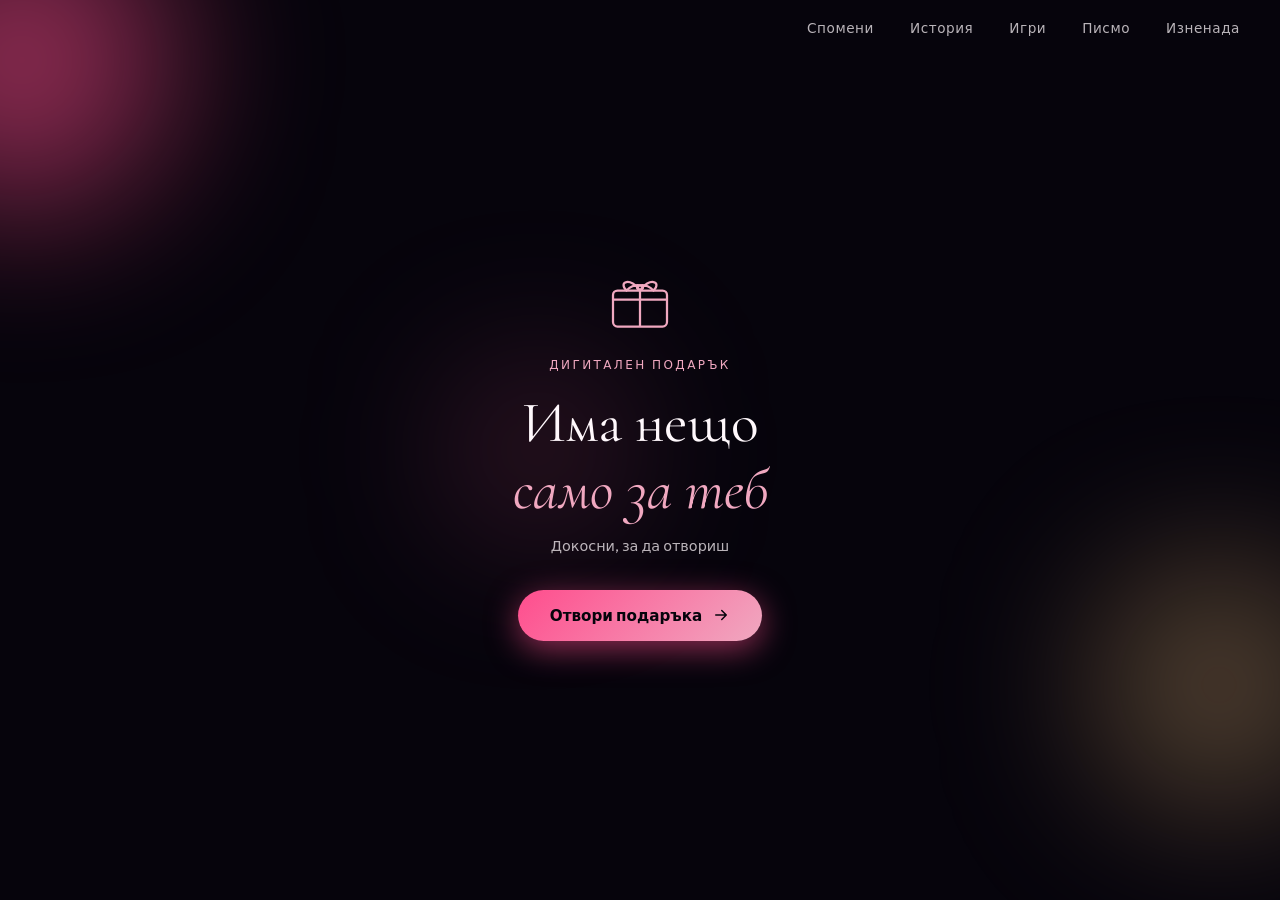
==== commit 34e4f7e6: "fixed mobile menu" ====
--- a/index.html
+++ b/index.html
@@ -50,6 +50,23 @@
     <div class="intro__particles" id="introParticles" aria-hidden="true"></div>
   </div>
 
+  <!-- Floating Nav (outside main for correct mobile overlay stacking) -->
+  <nav class="nav" id="siteNav" aria-label="Навигация">
+    <div class="nav__bar">
+      <a href="#hero" class="nav__logo">За Теб</a>
+      <button id="navToggle" class="nav__toggle" type="button" aria-label="Меню" aria-expanded="false">
+        <span></span><span></span>
+      </button>
+    </div>
+    <ul id="navMenu" class="nav__menu">
+      <li><a href="#memories">Спомени</a></li>
+      <li><a href="#timeline">История</a></li>
+      <li><a href="#playzone">Игри</a></li>
+      <li><a href="#letter">Писмо</a></li>
+      <li><a href="#surprise">Изненада</a></li>
+    </ul>
+  </nav>
+
   <!-- Main Experience -->
   <main id="main" class="main hidden">
 
@@ -67,21 +84,6 @@
     <!-- Open Burst FX -->
     <canvas id="openBurst" class="open-burst" aria-hidden="true"></canvas>
 
-    <!-- Floating Nav -->
-    <nav class="nav" aria-label="Навигация">
-      <a href="#hero" class="nav__logo">За Теб</a>
-      <button id="navToggle" class="nav__toggle" type="button" aria-label="Меню" aria-expanded="false">
-        <span></span><span></span>
-      </button>
-      <ul id="navMenu" class="nav__menu">
-        <li><a href="#memories">Спомени</a></li>
-        <li><a href="#timeline">История</a></li>
-        <li><a href="#playzone">Игри</a></li>
-        <li><a href="#letter">Писмо</a></li>
-        <li><a href="#surprise">Изненада</a></li>
-      </ul>
-    </nav>
-
     <!-- Hero -->
     <section id="hero" class="hero">
       <div class="hero__cinema" aria-hidden="true">
@@ -89,7 +91,6 @@
         <span class="hero__bar hero__bar--bottom"></span>
       </div>
       <div class="hero__bg">
-        <img src="https://images.unsplash.com/photo-1516589178581-6ec7833048cb?w=1920&q=85" alt="" class="hero__bg-img" loading="eager">
         <div class="hero__overlay"></div>
         <div class="hero__mesh" aria-hidden="true"></div>
         <div class="hero__shimmer" aria-hidden="true"></div>
@@ -101,7 +102,7 @@
           <span class="hero__eyebrow-dot"></span>
           Създадено с любов
         </p>
-        <h1 class="hero__title reveal">
+        <h1 class="hero__title">
           <span class="hero__title-line">За най-</span>
           <span class="hero__title-line hero__title-line--accent">специалния</span>
           <span class="hero__title-line">човек</span>
@@ -156,47 +157,47 @@
       <div class="gallery">
         <figure class="gallery__item reveal" data-index="0" data-tilt>
           <div class="gallery__shine" aria-hidden="true"></div>
-          <img src="https://images.unsplash.com/photo-1522673604730-d40e2a6a5e9d?w=800&q=80" alt="Залез заедно" loading="lazy">
+          <img src="images/memory-1.png" alt="Заедно на скала над морето" loading="lazy">
           <figcaption class="gallery__caption">
             <span class="gallery__date">Лято 2024</span>
-            <span class="gallery__text">Залез, който никога няма да забравим</span>
+            <span class="gallery__text">Ръка в ръка над безкрайното море</span>
           </figcaption>
         </figure>
         <figure class="gallery__item reveal" data-index="1" data-tilt>
           <div class="gallery__shine" aria-hidden="true"></div>
-          <img src="https://images.unsplash.com/photo-1516589178581-6ec7833048cb?w=800&q=80" alt="Прогулка в парка" loading="lazy">
+          <img src="images/memory-2.png" alt="Поглед към хоризонта заедно" loading="lazy">
           <figcaption class="gallery__caption">
             <span class="gallery__date">Пролет 2024</span>
-            <span class="gallery__text">Първата ни прогулка</span>
+            <span class="gallery__text">На ръба на света, само ние двамата</span>
           </figcaption>
         </figure>
         <figure class="gallery__item reveal" data-index="2" data-tilt>
           <div class="gallery__shine" aria-hidden="true"></div>
-          <img src="https://images.unsplash.com/photo-1529333166437-7750a6dd5a70?w=800&q=80" alt="Кафе и разговори" loading="lazy">
+          <img src="images/memory-3.png" alt="На пристанището заедно" loading="lazy">
           <figcaption class="gallery__caption">
             <span class="gallery__date">Есен 2023</span>
-            <span class="gallery__text">Кафе и безкрайни разговори</span>
+            <span class="gallery__text">Тихи моменти край морето</span>
           </figcaption>
         </figure>
         <figure class="gallery__item reveal" data-index="3" data-tilt>
           <div class="gallery__shine" aria-hidden="true"></div>
-          <img src="https://images.unsplash.com/photo-1464366400600-7168b8af9bc3?w=1200&q=80" alt="Празненство" loading="lazy">
+          <img src="images/memory-4.png" alt="Силуети край водата" loading="lazy">
           <figcaption class="gallery__caption">
             <span class="gallery__date">Зима 2023</span>
-            <span class="gallery__text">Най-щастливата вечер</span>
+            <span class="gallery__text">Само ние и безкрайното небе</span>
           </figcaption>
         </figure>
         <figure class="gallery__item reveal" data-index="4" data-tilt>
           <div class="gallery__shine" aria-hidden="true"></div>
-          <img src="https://images.unsplash.com/photo-1529156069898-49953e39b3ac?w=800&q=80" alt="Приятели и смях" loading="lazy">
+          <img src="images/memory-5.png" alt="Целувка на залез" loading="lazy">
           <figcaption class="gallery__caption">
             <span class="gallery__date">Лято 2023</span>
-            <span class="gallery__text">Смях до сълзи</span>
+            <span class="gallery__text">Залез, който пазим в сърцето</span>
           </figcaption>
         </figure>
         <figure class="gallery__item reveal" data-index="5" data-tilt>
           <div class="gallery__shine" aria-hidden="true"></div>
-          <img src="https://images.unsplash.com/photo-1474557173912-6a41c27d7dcc?w=800&q=80" alt="Пътуване" loading="lazy">
+          <img src="images/memory-6.png" alt="На плажа при залез" loading="lazy">
           <figcaption class="gallery__caption">
             <span class="gallery__date">Есен 2022</span>
             <span class="gallery__text">Нашето първо пътуване</span>
--- a/styles.css
+++ b/styles.css
@@ -435,117 +435,253 @@
   top: 0;
   left: 0;
   right: 0;
-  z-index: 100;
+  z-index: 99990;
+  pointer-events: none;
+}
+
+.nav__bar {
+  position: relative;
+  z-index: 3;
   display: flex;
   align-items: center;
   justify-content: space-between;
-  padding: calc(12px + var(--safe-top)) 20px 12px;
-  background: rgba(10, 6, 18, 0.7);
+  padding: calc(10px + var(--safe-top)) 16px 10px;
+  background: rgba(10, 6, 18, 0.94);
   backdrop-filter: blur(20px);
   -webkit-backdrop-filter: blur(20px);
-  border-bottom: 1px solid var(--border);
-  transform: translateY(-100%);
+  border-bottom: 1px solid rgba(255, 77, 141, 0.22);
+  transform: translateY(calc(-100% - var(--safe-top)));
   opacity: 0;
-  transition: transform 0.5s var(--ease-out), opacity 0.5s;
-}
-
-.nav.visible {
+  transition: transform 0.5s var(--ease-out), opacity 0.5s, background 0.35s, border-color 0.35s;
+  pointer-events: auto;
+}
+
+.nav.visible .nav__bar {
   transform: translateY(0);
   opacity: 1;
-  box-shadow: 0 4px 30px rgba(255, 77, 141, 0.1);
+  box-shadow: 0 4px 30px rgba(255, 77, 141, 0.15);
+}
+
+.nav.menu-open {
+  z-index: 99995;
+  pointer-events: auto;
+}
+
+.nav.menu-open .nav__bar {
+  background: rgba(10, 6, 18, 0.55);
+  backdrop-filter: blur(12px);
+  -webkit-backdrop-filter: blur(12px);
+  border-bottom-color: rgba(255, 77, 141, 0.12);
 }
 
 .nav__logo {
+  position: relative;
+  z-index: 4;
   font-family: var(--font-display);
   font-size: 1.25rem;
   font-weight: 600;
-  color: var(--accent);
+  color: var(--accent-hot);
+  text-shadow: 0 1px 12px rgba(0, 0, 0, 0.65);
 }
 
 .nav__toggle {
-  display: flex;
-  flex-direction: column;
-  gap: 5px;
-  width: 28px;
-  padding: 4px 0;
-  z-index: 2;
-}
-
-.nav__toggle span {
-  display: block;
-  height: 2px;
-  background: var(--text);
-  border-radius: 2px;
-  transition: transform 0.3s, opacity 0.3s;
-}
-
-.nav__toggle.open span:first-child {
-  transform: translateY(7px) rotate(45deg);
-}
-
-.nav__toggle.open span:last-child {
-  transform: translateY(-7px) rotate(-45deg);
-}
-
-.nav__menu {
-  position: fixed;
-  inset: 0;
+  position: relative;
+  z-index: 4;
   display: flex;
   flex-direction: column;
   align-items: center;
   justify-content: center;
-  gap: 8px;
-  background: rgba(10, 6, 18, 0.97);
+  gap: 5px;
+  width: 44px;
+  height: 44px;
+  flex-shrink: 0;
+  border: 1px solid rgba(255, 77, 141, 0.45);
+  border-radius: 12px;
+  background: rgba(14, 9, 24, 0.95);
+  box-shadow: 0 2px 12px rgba(0, 0, 0, 0.35);
+}
+
+.nav__toggle span {
+  display: block;
+  width: 20px;
+  height: 2px;
+  background: var(--accent-hot);
+  border-radius: 2px;
+  transition: transform 0.3s, opacity 0.3s;
+}
+
+.nav__toggle.open span:first-child {
+  transform: translateY(7px) rotate(45deg);
+}
+
+.nav__toggle.open span:last-child {
+  transform: translateY(-7px) rotate(-45deg);
+}
+
+.nav__menu {
+  position: fixed;
+  top: 0;
+  left: 0;
+  right: 0;
+  bottom: 0;
+  width: 100%;
+  min-width: 100%;
+  height: 100%;
+  min-height: 100svh;
+  min-height: 100dvh;
+  max-height: 100dvh;
+  z-index: 2;
+  display: flex;
+  flex-direction: column;
+  align-items: stretch;
+  justify-content: center;
+  gap: 6px;
+  margin: 0;
+  padding: calc(var(--nav-height) + var(--safe-top) + 24px) 24px calc(24px + var(--safe-bottom));
   list-style: none;
+  box-sizing: border-box;
+  background:
+    radial-gradient(ellipse 90% 60% at 50% 0%, rgba(255, 77, 141, 0.14), transparent 55%),
+    radial-gradient(ellipse 70% 50% at 80% 100%, rgba(176, 106, 255, 0.12), transparent 50%),
+    rgba(8, 5, 14, 0.98);
   opacity: 0;
   visibility: hidden;
-  transition: opacity 0.35s, visibility 0.35s;
+  pointer-events: none;
+  overflow-y: auto;
+  -webkit-overflow-scrolling: touch;
+  overscroll-behavior: contain;
+  transform: scale(1.02);
+  transition: opacity 0.35s, visibility 0.35s, transform 0.4s var(--ease-out);
 }
 
 .nav__menu.open {
   opacity: 1;
   visibility: visible;
-}
+  pointer-events: auto;
+  transform: scale(1);
+}
+
+.nav__menu li {
+  flex-shrink: 0;
+  opacity: 0;
+  transform: translateY(16px);
+  transition: opacity 0.4s var(--ease-out), transform 0.4s var(--ease-out);
+}
+
+.nav__menu.open li {
+  opacity: 1;
+  transform: translateY(0);
+}
+
+.nav__menu.open li:nth-child(1) { transition-delay: 0.05s; }
+.nav__menu.open li:nth-child(2) { transition-delay: 0.1s; }
+.nav__menu.open li:nth-child(3) { transition-delay: 0.15s; }
+.nav__menu.open li:nth-child(4) { transition-delay: 0.2s; }
+.nav__menu.open li:nth-child(5) { transition-delay: 0.25s; }
 
 .nav__menu a {
+  display: block;
   font-family: var(--font-display);
-  font-size: clamp(1.8rem, 6vw, 2.4rem);
-  padding: 12px 24px;
-  color: var(--text-muted);
-  transition: color 0.3s;
+  font-size: clamp(1.6rem, 6vw, 2.2rem);
+  padding: 16px 20px;
+  color: var(--text);
+  text-align: center;
+  border-radius: 14px;
+  border: 1px solid transparent;
+  transition: color 0.3s, background 0.3s, border-color 0.3s, transform 0.3s;
 }
 
 .nav__menu a:hover,
 .nav__menu a:focus,
 .nav__menu a.active {
-  color: var(--accent);
+  color: var(--accent-hot);
+  background: rgba(255, 77, 141, 0.1);
+  border-color: rgba(255, 77, 141, 0.2);
+  transform: translateX(4px);
 }
 
 @media (min-width: 768px) {
+  .nav {
+    pointer-events: auto;
+  }
+
+  .nav__bar {
+    transform: translateY(calc(-100% - var(--safe-top)));
+    padding: calc(12px + var(--safe-top)) 24px 12px;
+    background: rgba(10, 6, 18, 0.78);
+    border-bottom-color: var(--border);
+  }
+
+  .nav.visible .nav__bar {
+    transform: translateY(0);
+  }
+
+  .nav.menu-open .nav__bar {
+    background: rgba(10, 6, 18, 0.78);
+    border-bottom-color: var(--border);
+  }
+
+  .nav__logo {
+    color: var(--accent);
+    text-shadow: none;
+  }
+
   .nav__toggle { display: none; }
 
   .nav__menu {
-    position: static;
+    position: absolute;
+    top: 0;
+    right: 24px;
+    bottom: 0;
+    left: auto;
+    width: auto;
+    min-width: 0;
+    height: auto;
+    min-height: 0;
+    max-height: none;
+    z-index: auto;
     flex-direction: row;
+    align-items: center;
+    justify-content: flex-end;
+    margin: 0;
+    padding: 0;
     background: none;
     opacity: 1;
     visibility: visible;
+    pointer-events: auto;
+    overflow: visible;
     gap: 4px;
+    transform: none;
+    transition: none;
   }
 
+  .nav__menu li {
+    opacity: 1;
+    transform: none;
+    transition: none;
+  }
+
   .nav__menu a {
+    display: inline-block;
     font-family: var(--font-body);
     font-size: 0.85rem;
     font-weight: 500;
     letter-spacing: 0.04em;
     padding: 8px 16px;
     border-radius: 100px;
+    text-align: center;
+    color: var(--text-muted);
+    border: none;
+    transform: none;
     transition: background 0.3s, color 0.3s;
   }
 
-  .nav__menu a:hover {
+  .nav__menu a:hover,
+  .nav__menu a:focus,
+  .nav__menu a.active {
     background: rgba(255, 255, 255, 0.06);
     color: var(--text);
+    transform: none;
   }
 }
 
@@ -556,7 +692,8 @@
   min-height: 100svh;
   min-height: 100dvh;
   display: flex;
-  align-items: flex-end;
+  align-items: center;
+  justify-content: center;
   overflow: hidden;
 }
 
@@ -586,26 +723,11 @@
 .hero__bg {
   position: absolute;
   inset: 0;
-}
-
-.hero__bg-img {
-  width: 100%;
-  height: 100%;
-  object-fit: cover;
-  transform: scale(1.25);
-  filter: saturate(1.25) contrast(1.05);
-  transition: transform 1.4s var(--ease-out), filter 1.4s;
-  will-change: transform;
-}
-
-.hero.in-view .hero__bg-img {
-  transform: scale(1.06) translateY(var(--hero-parallax, 0px));
-  animation: kenBurns 18s ease-in-out infinite alternate;
-}
-
-@keyframes kenBurns {
-  0% { transform: scale(1.06) translateY(var(--hero-parallax, 0px)) translate(0, 0); }
-  100% { transform: scale(1.14) translateY(var(--hero-parallax, 0px)) translate(-2%, -1.5%); }
+  background:
+    radial-gradient(ellipse 90% 55% at 50% 15%, rgba(255, 77, 141, 0.22), transparent 60%),
+    radial-gradient(ellipse 70% 45% at 85% 85%, rgba(176, 106, 255, 0.18), transparent 55%),
+    radial-gradient(ellipse 50% 40% at 10% 70%, rgba(232, 184, 122, 0.1), transparent 50%),
+    linear-gradient(180deg, #120a1e 0%, #0a0612 45%, #06040c 100%);
 }
 
 .hero__overlay {
@@ -613,12 +735,11 @@
   inset: 0;
   background:
     linear-gradient(180deg,
-      rgba(6, 4, 12, 0.7) 0%,
-      rgba(6, 4, 12, 0.2) 30%,
-      rgba(6, 4, 12, 0.35) 55%,
-      rgba(6, 4, 12, 0.85) 80%,
+      rgba(6, 4, 12, 0.35) 0%,
+      rgba(6, 4, 12, 0.1) 40%,
+      rgba(6, 4, 12, 0.25) 70%,
       var(--bg-deep) 100%),
-    linear-gradient(135deg, rgba(255, 77, 141, 0.15) 0%, transparent 50%, rgba(176, 106, 255, 0.12) 100%);
+    linear-gradient(135deg, rgba(255, 77, 141, 0.12) 0%, transparent 50%, rgba(176, 106, 255, 0.1) 100%);
 }
 
 .hero__mesh {
@@ -729,7 +850,12 @@
   overflow: hidden;
   opacity: 0;
   transform: translateY(50px) scale(0.95);
-  text-shadow: 0 4px 30px rgba(0, 0, 0, 0.5);
+}
+
+@media (min-width: 768px) {
+  .hero__title-line {
+    text-shadow: 0 4px 30px rgba(0, 0, 0, 0.5);
+  }
 }
 
 .hero.revealed .hero__title-line {
@@ -747,13 +873,21 @@
 .hero__title-line--accent {
   font-style: italic;
   font-weight: 600;
-  background: linear-gradient(90deg, #ff4d8d, #f0a8c0, #e8b87a, #b06aff, #ff4d8d);
-  background-size: 300% 100%;
-  -webkit-background-clip: text;
-  -webkit-text-fill-color: transparent;
-  background-clip: text;
-  animation: gradientFlow 4s linear infinite;
-  filter: drop-shadow(0 0 30px rgba(255, 77, 141, 0.4));
+  color: var(--accent-hot);
+  text-shadow: 0 0 40px rgba(255, 77, 141, 0.35);
+}
+
+@media (min-width: 768px) {
+  .hero__title-line--accent {
+    background: linear-gradient(90deg, #ff4d8d, #f0a8c0, #e8b87a, #b06aff, #ff4d8d);
+    background-size: 300% 100%;
+    -webkit-background-clip: text;
+    -webkit-text-fill-color: transparent;
+    background-clip: text;
+    color: transparent;
+    animation: gradientFlow 4s linear infinite;
+    text-shadow: none;
+  }
 }
 
 @keyframes gradientFlow {
@@ -893,15 +1027,25 @@
   gap: 10px;
   max-width: 700px;
   margin: 0 auto;
+  align-items: stretch;
 }
 
 .stats__item {
   text-align: center;
+  display: flex;
+  min-width: 0;
 }
 
 .stats__card {
   position: relative;
-  padding: 28px 8px;
+  flex: 1;
+  width: 100%;
+  display: flex;
+  flex-direction: column;
+  align-items: center;
+  justify-content: center;
+  min-height: 118px;
+  padding: 22px 6px;
   background: rgba(14, 9, 24, 0.75);
   backdrop-filter: blur(20px);
   -webkit-backdrop-filter: blur(20px);
@@ -939,22 +1083,36 @@
   position: relative;
   display: block;
   font-family: var(--font-display);
-  font-size: clamp(2rem, 8vw, 3.2rem);
+  font-size: clamp(1.5rem, 6.5vw, 3.2rem);
   font-weight: 700;
-  background: linear-gradient(180deg, #fff 0%, var(--accent) 100%);
-  -webkit-background-clip: text;
-  -webkit-text-fill-color: transparent;
-  background-clip: text;
-  line-height: 1;
+  color: var(--accent);
+  line-height: 1.1;
   margin-bottom: 8px;
-  filter: drop-shadow(0 0 20px rgba(255, 77, 141, 0.5));
+  min-height: 1.1em;
+}
+
+@media (min-width: 768px) {
+  .stats__number {
+    background: linear-gradient(180deg, #fff 0%, var(--accent) 100%);
+    -webkit-background-clip: text;
+    -webkit-text-fill-color: transparent;
+    background-clip: text;
+    color: transparent;
+  }
 }
 
 .stats__label {
-  font-size: 0.7rem;
-  letter-spacing: 0.08em;
+  font-size: clamp(0.55rem, 2.2vw, 0.7rem);
+  letter-spacing: 0.06em;
   text-transform: uppercase;
   color: var(--text-dim);
+  line-height: 1.35;
+  min-height: 2.7em;
+  display: flex;
+  align-items: center;
+  justify-content: center;
+  text-align: center;
+  padding: 0 2px;
 }
 
 @media (min-width: 768px) {
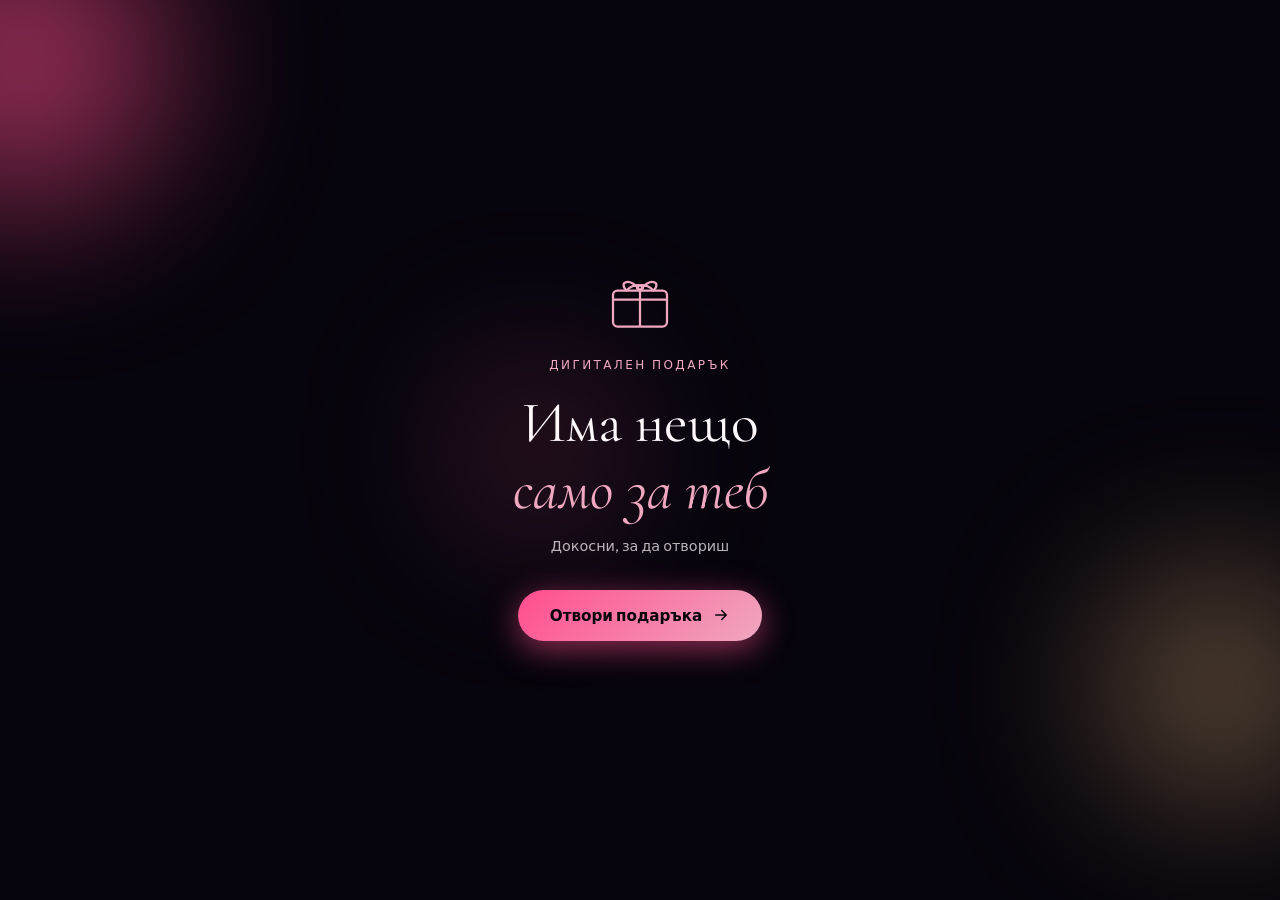
==== commit 28a6dd1b: "фиьед бугс" ====
--- a/index.html
+++ b/index.html
@@ -121,13 +121,50 @@
       <div class="hero__flare" aria-hidden="true"></div>
     </section>
 
+    <!-- Together Live Counter -->
+    <section class="together" id="together" aria-label="Време заедно" data-since="2022-03-14T00:00:00">
+      <div class="together__panel reveal">
+        <div class="together__glow" aria-hidden="true"></div>
+        <header class="together__head">
+          <span class="together__live">
+            <span class="together__live-dot" aria-hidden="true"></span>
+            Live
+          </span>
+          <p class="together__title">Заедно от</p>
+          <time class="together__since" id="togetherSince" datetime="2022-03-14">14.03.2022</time>
+        </header>
+        <div class="together__grid" role="group" aria-label="Отброяване на време заедно">
+          <div class="together__unit">
+            <span class="together__value" id="togetherDays" data-unit="days">000</span>
+            <span class="together__label">дни</span>
+          </div>
+          <div class="together__divider" aria-hidden="true"></div>
+          <div class="together__unit">
+            <span class="together__value" id="togetherHours" data-unit="hours">00</span>
+            <span class="together__label">часа</span>
+          </div>
+          <div class="together__divider" aria-hidden="true"></div>
+          <div class="together__unit">
+            <span class="together__value" id="togetherMinutes" data-unit="minutes">00</span>
+            <span class="together__label">минути</span>
+          </div>
+          <div class="together__divider" aria-hidden="true"></div>
+          <div class="together__unit">
+            <span class="together__value" id="togetherSeconds" data-unit="seconds">00</span>
+            <span class="together__label">секунди</span>
+          </div>
+        </div>
+        <p class="together__sub">Всяка секунда с теб е магия.</p>
+      </div>
+    </section>
+
     <!-- Stats Strip -->
     <section class="stats" aria-label="Нашите числа">
       <div class="stats__grid">
         <article class="stats__item reveal">
           <div class="stats__card">
-            <span class="stats__number" data-count="847">0</span>
-            <span class="stats__label">дни заедно</span>
+            <span class="stats__number" id="statsTogether">0</span>
+            <span class="stats__label" id="statsTogetherLabel">заедно</span>
           </div>
         </article>
         <article class="stats__item reveal">
@@ -401,6 +438,9 @@
     <footer class="footer">
       <p class="footer__text">Създадено с ♥ като дигитален подарък</p>
       <p class="footer__brand">WebGift</p>
+      <p class="footer__variant">
+        <a href="web-gift-him/index.html" class="footer__link">Версия за него →</a>
+      </p>
     </footer>
 
   </main>
@@ -410,23 +450,25 @@
     <div class="letter-overlay__bg" aria-hidden="true"></div>
     <article class="letter-overlay__paper">
       <button class="letter-overlay__close" type="button" aria-label="Затвори писмото">&times;</button>
-      <div class="letter-overlay__frame" aria-hidden="true"></div>
-      <header class="letter-overlay__header">
-        <span class="letter-overlay__tag">Лично писмо</span>
-        <div class="letter-overlay__ornament" aria-hidden="true">♥</div>
-      </header>
-      <p class="letter-overlay__greeting">Скъпа Мария,</p>
-      <div class="letter-overlay__body">
-        <p>Написах това писмо с мисъл за всеки момент, в който си била до мен. За всяка усмивка, за всяка тиха вечер, за всяко „обичам те", което казахме без думи.</p>
-        <p>Ти си моето най-красиво приключение. Не перфектно — истинско. И точно затова те обичам.</p>
-        <p>Този подарък е мой жест към теб — дигитален, но сърдечен. За да пазиш нашите спомени там, където винаги можеш да ги отвориш.</p>
-        <p>Благодаря ти, че си част от моя свят. С теб всичко е по-светло, по-топло и по-истинско.</p>
-      </div>
-      <footer class="letter-overlay__footer">
-        <p class="letter-overlay__sign">Завинаги твой,</p>
-        <p class="letter-overlay__name">Алекс</p>
-        <span class="letter-overlay__divider" aria-hidden="true"></span>
-      </footer>
+      <div class="letter-overlay__inner">
+        <div class="letter-overlay__frame" aria-hidden="true"></div>
+        <header class="letter-overlay__header">
+          <span class="letter-overlay__tag">Лично писмо</span>
+          <div class="letter-overlay__ornament" aria-hidden="true">♥</div>
+        </header>
+        <p class="letter-overlay__greeting">Скъпа Мария,</p>
+        <div class="letter-overlay__body">
+          <p>Написах това писмо с мисъл за всеки момент, в който си била до мен. За всяка усмивка, за всяка тиха вечер, за всяко „обичам те", което казахме без думи.</p>
+          <p>Ти си моето най-красиво приключение. Не перфектно — истинско. И точно затова те обичам.</p>
+          <p>Този подарък е мой жест към теб — дигитален, но сърдечен. За да пазиш нашите спомени там, където винаги можеш да ги отвориш.</p>
+          <p>Благодаря ти, че си част от моя свят. С теб всичко е по-светло, по-топло и по-истинско.</p>
+        </div>
+        <footer class="letter-overlay__footer">
+          <p class="letter-overlay__sign">Завинаги твой,</p>
+          <p class="letter-overlay__name">Алекс</p>
+          <span class="letter-overlay__divider" aria-hidden="true"></span>
+        </footer>
+      </div>
     </article>
   </div>
 
--- a/styles.css
+++ b/styles.css
@@ -439,6 +439,11 @@
   pointer-events: none;
 }
 
+.nav:not(.visible) {
+  visibility: hidden;
+  pointer-events: none;
+}
+
 .nav__bar {
   position: relative;
   z-index: 3;
@@ -453,6 +458,11 @@
   transform: translateY(calc(-100% - var(--safe-top)));
   opacity: 0;
   transition: transform 0.5s var(--ease-out), opacity 0.5s, background 0.35s, border-color 0.35s;
+  pointer-events: auto;
+}
+
+.nav.visible {
+  visibility: visible;
   pointer-events: auto;
 }
 
@@ -614,6 +624,7 @@
 
   .nav.visible .nav__bar {
     transform: translateY(0);
+    opacity: 1;
   }
 
   .nav.menu-open .nav__bar {
@@ -639,20 +650,26 @@
     height: auto;
     min-height: 0;
     max-height: none;
-    z-index: auto;
+    z-index: 5;
     flex-direction: row;
     align-items: center;
     justify-content: flex-end;
     margin: 0;
     padding: 0;
     background: none;
+    opacity: 0;
+    visibility: hidden;
+    pointer-events: none;
+    overflow: visible;
+    gap: 4px;
+    transform: none;
+    transition: opacity 0.5s var(--ease-out), visibility 0.5s;
+  }
+
+  .nav.visible .nav__menu {
     opacity: 1;
     visibility: visible;
     pointer-events: auto;
-    overflow: visible;
-    gap: 4px;
-    transform: none;
-    transition: none;
   }
 
   .nav__menu li {
@@ -1010,6 +1027,192 @@
     max-width: 520px;
     margin-left: auto;
     margin-right: auto;
+  }
+}
+
+/* ─── Together Live Counter ─── */
+.together {
+  position: relative;
+  z-index: 1;
+  padding: 8px 16px 40px;
+}
+
+.together__panel {
+  position: relative;
+  max-width: 720px;
+  margin: 0 auto;
+  padding: 28px 16px 24px;
+  background:
+    linear-gradient(155deg, rgba(22, 10, 28, 0.96) 0%, rgba(10, 6, 18, 0.98) 100%);
+  border: 1px solid rgba(255, 77, 141, 0.3);
+  border-radius: 20px;
+  box-shadow:
+    0 24px 64px rgba(0, 0, 0, 0.5),
+    inset 0 1px 0 rgba(255, 255, 255, 0.08),
+    0 0 48px rgba(255, 77, 141, 0.1);
+  overflow: hidden;
+}
+
+.together__glow {
+  position: absolute;
+  inset: 0;
+  background:
+    radial-gradient(ellipse 80% 60% at 50% 0%, rgba(255, 77, 141, 0.12), transparent 55%),
+    radial-gradient(ellipse 60% 50% at 80% 100%, rgba(176, 106, 255, 0.1), transparent 50%);
+  pointer-events: none;
+}
+
+.together__head {
+  position: relative;
+  text-align: center;
+  margin-bottom: 24px;
+}
+
+.together__live {
+  display: inline-flex;
+  align-items: center;
+  gap: 8px;
+  font-size: 0.62rem;
+  font-weight: 700;
+  letter-spacing: 0.28em;
+  text-transform: uppercase;
+  color: var(--accent);
+  margin-bottom: 10px;
+}
+
+.together__live-dot {
+  width: 7px;
+  height: 7px;
+  border-radius: 50%;
+  background: var(--accent-hot);
+  box-shadow: 0 0 12px var(--accent-hot);
+  animation: togetherLivePulse 1.8s ease-in-out infinite;
+}
+
+@keyframes togetherLivePulse {
+  0%, 100% { opacity: 1; transform: scale(1); }
+  50% { opacity: 0.45; transform: scale(0.85); }
+}
+
+.together__title {
+  font-size: 0.72rem;
+  letter-spacing: 0.24em;
+  text-transform: uppercase;
+  color: var(--text-dim);
+  margin-bottom: 6px;
+}
+
+.together__since {
+  display: block;
+  font-family: var(--font-display);
+  font-size: clamp(1.35rem, 5vw, 1.75rem);
+  font-weight: 600;
+  font-style: italic;
+  color: var(--gold);
+  letter-spacing: 0.04em;
+}
+
+.together__grid {
+  position: relative;
+  display: grid;
+  grid-template-columns: 1fr auto 1fr auto 1fr auto 1fr;
+  align-items: center;
+  gap: 0;
+  padding: 8px 0 4px;
+}
+
+.together__unit {
+  text-align: center;
+  padding: 12px 4px;
+}
+
+.together__value {
+  display: block;
+  font-family: var(--font-body);
+  font-variant-numeric: tabular-nums;
+  font-size: clamp(2rem, 9vw, 3.4rem);
+  font-weight: 700;
+  line-height: 1;
+  letter-spacing: 0.04em;
+  color: var(--text);
+  text-shadow: 0 0 30px rgba(255, 77, 141, 0.35);
+  transition: color 0.3s, text-shadow 0.3s;
+}
+
+.together__unit:hover .together__value,
+.together__unit:focus-within .together__value {
+  color: var(--accent-hot);
+  text-shadow: 0 0 40px rgba(255, 77, 141, 0.55);
+}
+
+.together__label {
+  display: block;
+  margin-top: 10px;
+  font-size: clamp(0.55rem, 2.2vw, 0.68rem);
+  font-weight: 600;
+  letter-spacing: 0.14em;
+  text-transform: uppercase;
+  color: var(--text-dim);
+}
+
+.together__divider {
+  width: 1px;
+  height: 48px;
+  background: linear-gradient(180deg, transparent, rgba(240, 168, 192, 0.4), transparent);
+  opacity: 0.7;
+}
+
+.together__sub {
+  position: relative;
+  margin-top: 20px;
+  text-align: center;
+  font-family: var(--font-display);
+  font-size: 0.92rem;
+  font-style: italic;
+  color: var(--text-muted);
+  letter-spacing: 0.04em;
+}
+
+.together__panel::after {
+  content: '';
+  position: absolute;
+  bottom: 0;
+  left: 10%;
+  right: 10%;
+  height: 2px;
+  background: linear-gradient(90deg, transparent, var(--accent-hot), var(--violet), transparent);
+  opacity: 0.55;
+}
+
+@media (max-width: 560px) {
+  .together__grid {
+    grid-template-columns: 1fr 1fr;
+    gap: 12px 8px;
+  }
+
+  .together__divider {
+    display: none;
+  }
+
+  .together__unit {
+    background: rgba(255, 77, 141, 0.06);
+    border: 1px solid rgba(255, 77, 141, 0.18);
+    border-radius: 14px;
+    padding: 16px 8px;
+  }
+
+  .together__value {
+    font-size: clamp(1.85rem, 10vw, 2.4rem);
+  }
+}
+
+@media (min-width: 768px) {
+  .together {
+    padding: 16px 48px 56px;
+  }
+
+  .together__panel {
+    padding: 36px 32px 32px;
   }
 }
 
@@ -1361,11 +1564,13 @@
   top: 8px;
   width: 2px;
   margin-left: -1px;
-  height: 0;
+  height: calc(100% - 16px);
+  transform: scaleY(0);
+  transform-origin: top center;
   background: linear-gradient(180deg, var(--accent-hot), var(--violet), var(--gold));
   border-radius: 2px;
   box-shadow: 0 0 12px rgba(255, 77, 141, 0.5);
-  transition: height 0.1s linear;
+  will-change: transform;
 }
 
 .timeline__event {
@@ -1971,7 +2176,7 @@
 .letter-overlay {
   position: fixed;
   inset: 0;
-  z-index: 9700;
+  z-index: 100010;
   display: flex;
   opacity: 0;
   visibility: hidden;
@@ -1997,6 +2202,8 @@
 }
 
 .letter-overlay__paper {
+  --letter-frame-in: clamp(14px, 3.5vw, 28px);
+  --letter-frame-gap: 10px;
   position: relative;
   z-index: 2;
   width: 100%;
@@ -2005,9 +2212,9 @@
   background:
     linear-gradient(180deg, #fffef9 0%, #faf4ec 40%, #f5ebe0 100%);
   padding:
-    calc(20px + var(--safe-top))
-    clamp(24px, 6vw, 48px)
-    calc(32px + var(--safe-bottom));
+    calc(var(--safe-top) + 8px)
+    clamp(8px, 2vw, 16px)
+    calc(var(--safe-bottom) + 8px);
   overflow-y: auto;
   -webkit-overflow-scrolling: touch;
   transform: translateY(100%);
@@ -2015,6 +2222,24 @@
   box-shadow: 0 0 80px rgba(255, 77, 141, 0.15);
 }
 
+.letter-overlay__inner {
+  position: relative;
+  z-index: 1;
+  box-sizing: border-box;
+  max-width: 640px;
+  margin: 0 auto;
+  min-height: calc(100dvh - var(--safe-top) - var(--safe-bottom) - 16px);
+  padding:
+    calc(var(--letter-frame-in) + var(--letter-frame-gap) + 6px)
+    calc(var(--letter-frame-in) + var(--letter-frame-gap) + 6px)
+    calc(var(--letter-frame-in) + var(--letter-frame-gap) + 12px);
+}
+
+.letter-overlay__inner > :not(.letter-overlay__frame) {
+  position: relative;
+  z-index: 1;
+}
+
 .letter-overlay.active .letter-overlay__paper {
   transform: translateY(0);
 }
@@ -2030,17 +2255,18 @@
 
 .letter-overlay__frame {
   position: absolute;
-  inset: clamp(12px, 3vw, 24px);
-  border: 1px solid rgba(158, 95, 117, 0.2);
+  inset: var(--letter-frame-in);
+  border: 1px solid rgba(158, 95, 117, 0.22);
   border-radius: 4px;
   pointer-events: none;
+  z-index: 0;
 }
 
 .letter-overlay__frame::before {
   content: '';
   position: absolute;
-  inset: 6px;
-  border: 1px solid rgba(232, 184, 122, 0.25);
+  inset: var(--letter-frame-gap);
+  border: 1px solid rgba(232, 184, 122, 0.35);
   border-radius: 2px;
 }
 
@@ -2048,7 +2274,7 @@
   position: fixed;
   top: calc(12px + var(--safe-top));
   right: 16px;
-  z-index: 10;
+  z-index: 100015;
   width: 44px;
   height: 44px;
   display: flex;
@@ -2072,7 +2298,7 @@
 
 .letter-overlay__header {
   text-align: center;
-  padding: clamp(32px, 8vw, 56px) 0 clamp(24px, 5vw, 40px);
+  padding: clamp(24px, 6vw, 44px) 0 clamp(20px, 4vw, 32px);
   position: relative;
 }
 
@@ -2117,7 +2343,7 @@
 
 .letter-overlay__footer {
   text-align: center;
-  padding: clamp(32px, 6vw, 48px) 0 clamp(24px, 5vw, 40px);
+  padding: clamp(20px, 4vw, 32px) 0 0;
   max-width: 560px;
   margin: 0 auto;
 }
@@ -2368,11 +2594,36 @@
   letter-spacing: 0.1em;
 }
 
+.footer__variant {
+  margin-top: 14px;
+}
+
+.footer__link {
+  display: inline-flex;
+  align-items: center;
+  gap: 6px;
+  font-size: 0.78rem;
+  font-weight: 500;
+  letter-spacing: 0.06em;
+  color: var(--text-muted);
+  padding: 8px 16px;
+  border: 1px solid var(--border);
+  border-radius: 100px;
+  transition: color 0.3s, border-color 0.3s, background 0.3s;
+}
+
+.footer__link:hover,
+.footer__link:focus {
+  color: var(--accent);
+  border-color: rgba(255, 77, 141, 0.35);
+  background: rgba(255, 77, 141, 0.08);
+}
+
 /* ─── Lightbox ─── */
 .lightbox {
   position: fixed;
   inset: 0;
-  z-index: 9500;
+  z-index: 100005;
   display: flex;
   align-items: center;
   justify-content: center;
@@ -2461,6 +2712,147 @@
 .section-header .reveal:nth-child(2) { transition-delay: 0.1s; }
 .section-header .reveal:nth-child(3) { transition-delay: 0.2s; }
 
+/* ─── Mobile scroll performance ─── */
+@media (max-width: 767px) {
+  html {
+    scroll-behavior: auto;
+  }
+
+  body {
+    overscroll-behavior-y: none;
+  }
+
+  .ambient,
+  .ambient__canvas,
+  .ambient__aurora,
+  .ambient__orb,
+  .ambient__grain,
+  .hero__sparkles,
+  .hero__mesh,
+  .hero__shimmer,
+  .hero__flare,
+  .hero__name-glow,
+  .hero__glow,
+  .gallery__shine {
+    display: none !important;
+  }
+
+  .intro__orb,
+  .intro__particle {
+    display: none !important;
+  }
+
+  .intro__brand-mark {
+    animation: none !important;
+  }
+
+  .intro__brand-mark .bmw-logo {
+    animation: none !important;
+  }
+
+  .hero__bar,
+  .hero__scroll-line,
+  .hero__eyebrow-dot,
+  .together__live-dot,
+  .envelope,
+  .envelope-stage__glow,
+  .envelope__seal,
+  .surprise__rings span,
+  .surprise__heart-pulse,
+  .surprise__stage,
+  .surprise__btn,
+  .envelope__cta-pulse {
+    animation: none !important;
+  }
+
+  .hero__title-line--accent {
+    animation: none !important;
+    background-size: 100% 100%;
+  }
+
+  .together,
+  .stats,
+  .memories,
+  .timeline,
+  .playzone,
+  .letter,
+  .surprise {
+    content-visibility: auto;
+    contain-intrinsic-size: auto 720px;
+  }
+
+  .main {
+    contain: layout style;
+  }
+
+  .nav__bar,
+  .stats__card,
+  .game-panel,
+  .hero__eyebrow,
+  .footer,
+  .timeline__card,
+  .together__panel,
+  .nav__menu,
+  .letter-overlay__bg,
+  .lightbox {
+    backdrop-filter: none !important;
+    -webkit-backdrop-filter: none !important;
+  }
+
+  .nav__bar {
+    background: rgba(10, 6, 18, 0.98);
+  }
+
+  .stats__card {
+    background: rgba(14, 9, 24, 0.94);
+  }
+
+  .game-panel {
+    background: rgba(14, 9, 24, 0.94);
+  }
+
+  .footer {
+    background: rgba(10, 6, 18, 0.96);
+  }
+
+  .timeline__card {
+    background: rgba(14, 9, 24, 0.94);
+  }
+
+  .together__panel {
+    box-shadow: 0 12px 32px rgba(0, 0, 0, 0.45);
+  }
+
+  .reveal,
+  .timeline__event {
+    transform: none !important;
+    transition: opacity 0.45s var(--ease-out) !important;
+    will-change: auto;
+  }
+
+  .reveal.visible,
+  .timeline__event.visible {
+    transform: none !important;
+  }
+
+  .gallery__item,
+  .gallery__item.visible {
+    transform: none !important;
+    transform-style: flat;
+    transition: box-shadow 0.35s, border-color 0.35s;
+    will-change: auto;
+  }
+
+  .gallery__item.visible .gallery__shine {
+    display: none;
+  }
+
+  .timeline__line-glow {
+    transform: none !important;
+    opacity: 0.35;
+  }
+}
+
 /* ─── Reduced Motion ─── */
 @media (prefers-reduced-motion: reduce) {
   *, *::before, *::after {
